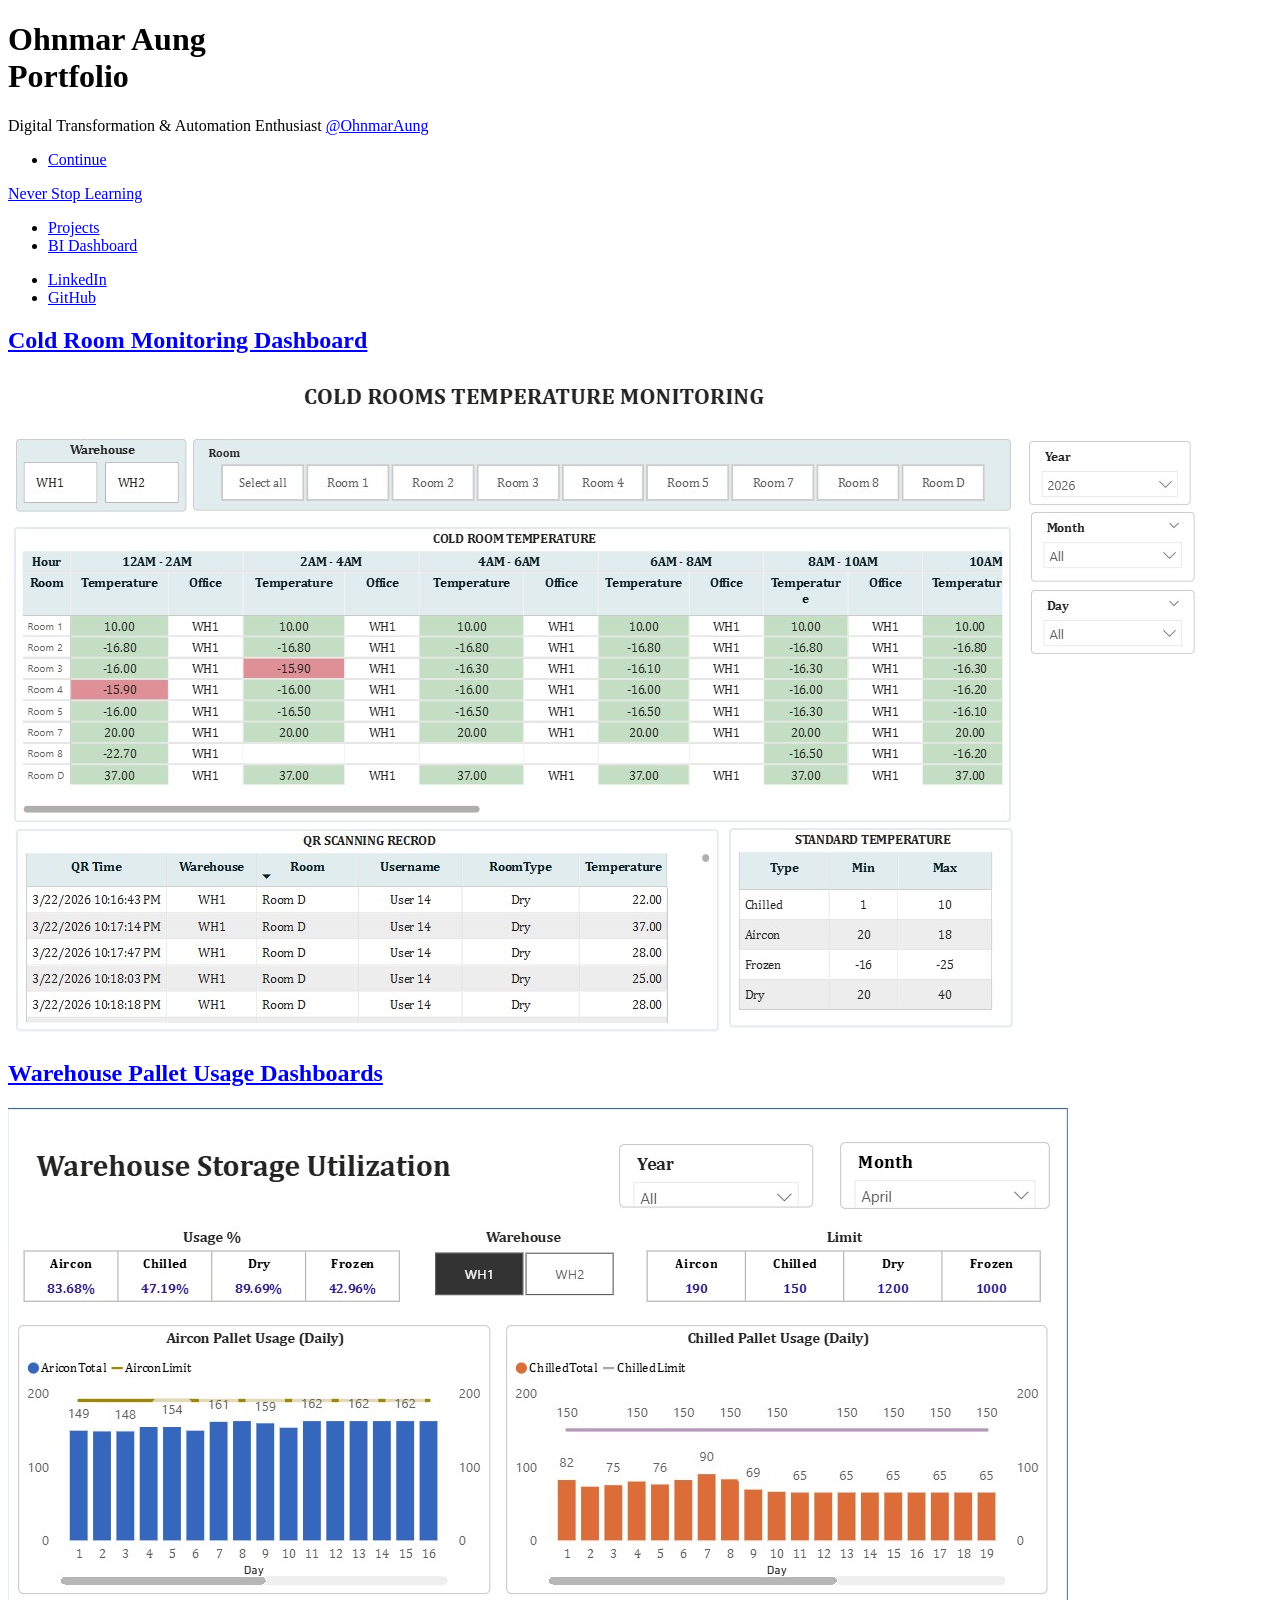
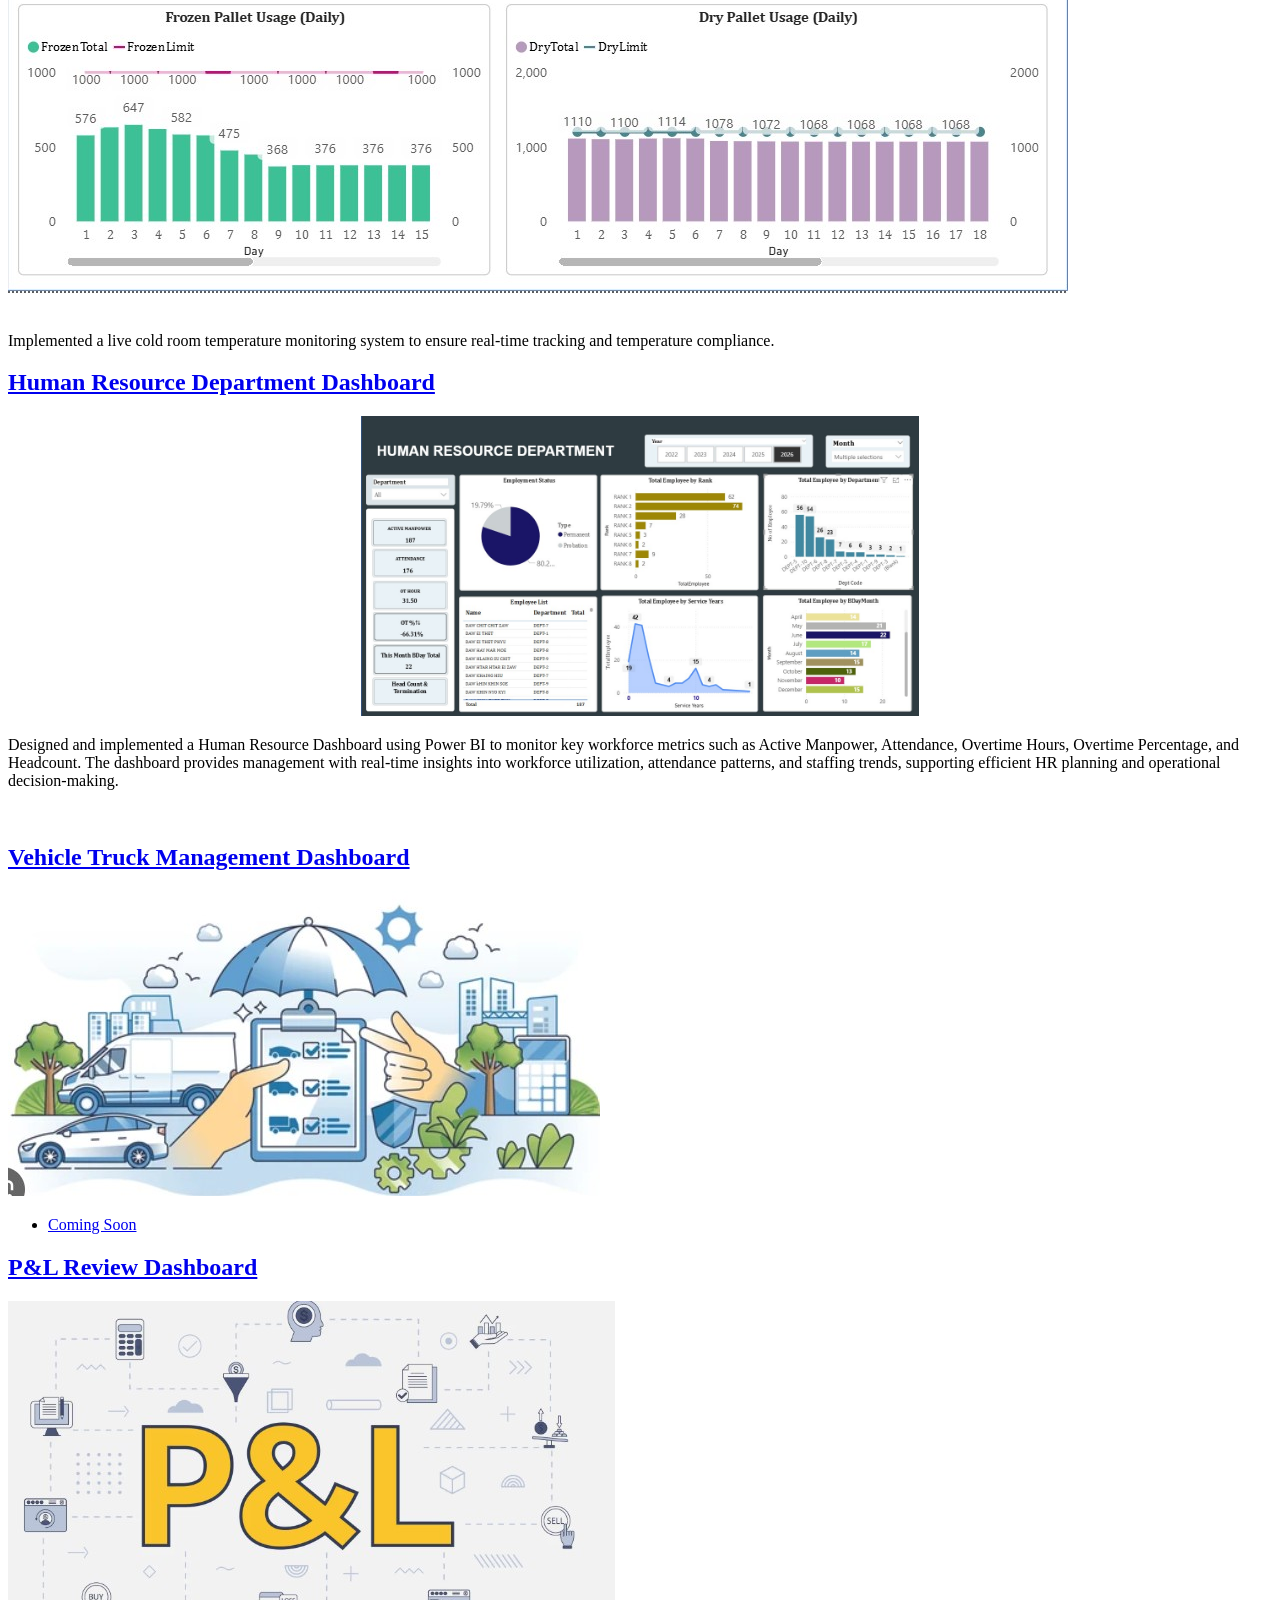
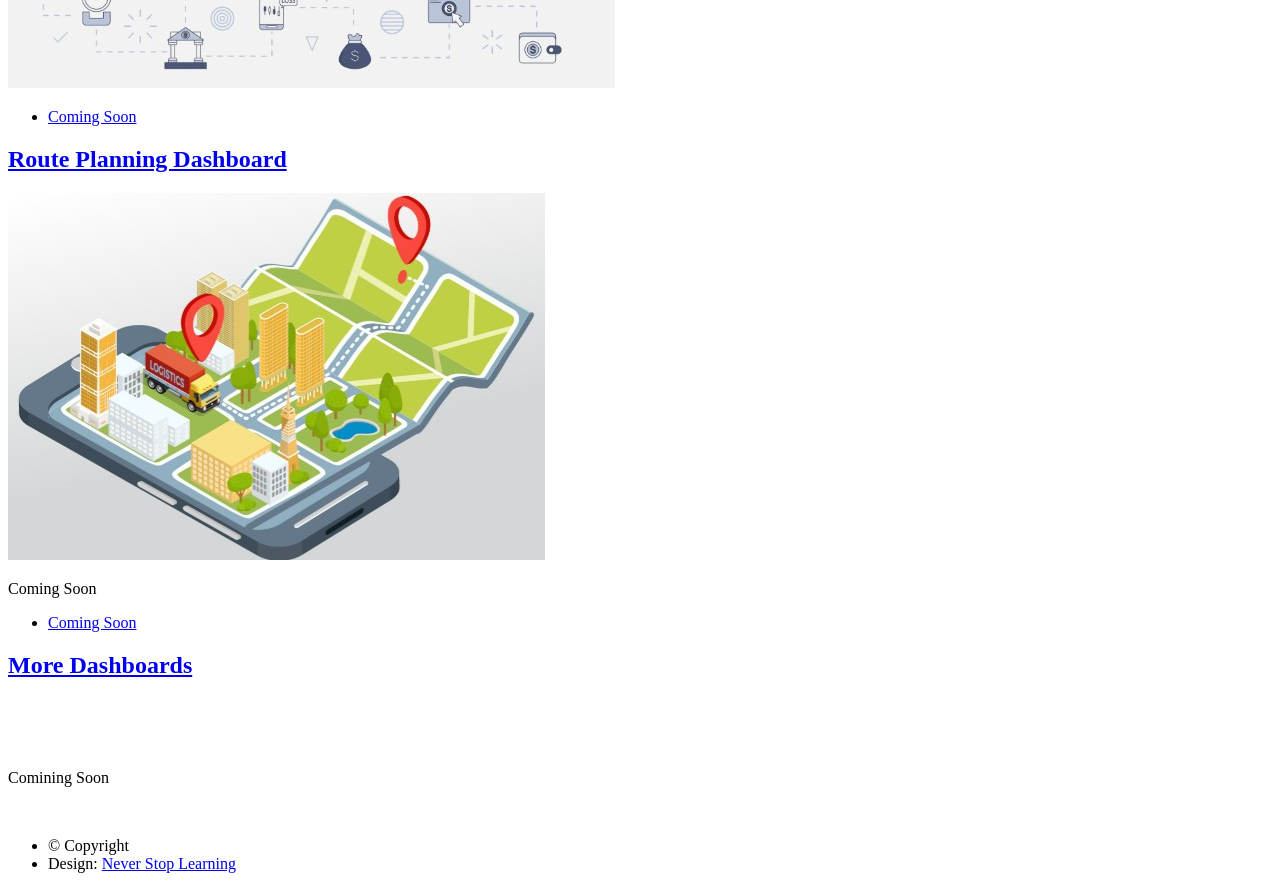
==== bi.html @ 4d3cb817 "Add files via upload Initial Commit" ====
<!DOCTYPE HTML>
<!--
	Massively by HTML5 UP
	html5up.net | @ajlkn
	Free for personal and commercial use under the CCA 3.0 license (html5up.net/license)
-->
<html>
	<head>
		<title>Ohnmar Aung</title>
		<meta charset="utf-8" />
		<meta name="viewport" content="width=device-width, initial-scale=1, user-scalable=no" />
		<link rel="stylesheet" href="assets/css/main.css" />
		<noscript><link rel="stylesheet" href="assets/css/noscript.css" /></noscript>
	</head>
	<body class="is-preload">

		<!-- Wrapper -->
			<div id="wrapper" class="fade-in">

				<!-- Intro -->
					<div id="intro">
						<h1>Ohnmar Aung<br/> 
						Portfolio</h1>
						<p>Digital Transformation & Automation Enthusiast <a href="https://twitter.com/ajlkn">@OhnmarAung</a> </p>
						<ul class="actions">
							<li><a href="#header" class="button icon solid solo fa-arrow-down scrolly">Continue</a></li>
						</ul>
					</div>

				<!-- Header -->
					<header id="header">
						<a href="index.html" class="logo">Never Stop Learning</a>
					</header>

				<!-- Nav -->
					<nav id="nav">
						<ul class="links">
							<li><a href="index.html">Projects</a></li>
							<li class="active"><a href="bi.html">BI Dashboard</a></li>
							
						</ul>
						<ul class="icons">
						
							
							<li><a href="#" class="icon brands fa-linkedin"><span class="label">LinkedIn</span></a></li>
							<li><a href="#" class="icon brands fa-github"><span class="label">GitHub</span></a></li>
						</ul>
					</nav>

				<!-- Main -->
					<div id="main">

						<!-- Featured Post -->
							<article class="post featured">
								<header class="major">
									
									<h2><a href="#">Cold Room Monitoring Dashboard</a></h2>
									<p></p>
								</header>
								<a href="#" class="image main"><img src="images/coldroomtemp.jpg" alt="" /></a>
								<ul class="actions special">
									<!--<li><a href="https://github.com/paenilay/PortfolioProjects/blob/main/Payment_Automation_DOA_Workflow.md" class="button large">Full Story</a></li>--!>
								</ul>
							</article>

						<!-- Posts -->
							<section class="posts">
								<article>
									<header>
										
										<h2><a href="#">Warehouse Pallet Usage Dashboards</a></h2>
									</header>
									<a href="#" class="image fit"><img src="images/pallet.jpg" alt="" /></a>
									<br><br>
									<p>Implemented a live cold room temperature monitoring system to ensure real-time tracking and temperature compliance.</p>
									
								</article>
								<article>
									<header>
										
										<h2><a href="#">Human Resource Department Dashboard</a></h2>
									</header>
									
    								<a href="#" class="image fit">
    <img id="slider" src="images/ap.jpg" alt="" style="width:100%; height:300px; object-fit:contain;">
</a>

<script>
const images = [
    "images/ap.jpg",
    "images/attendance.jpg",
    "images/ot.jpg",
	"images/otpercent.jpg",
	"images/hc.jpg"
];

let current = 0;

setInterval(() => {
    current = (current + 1) % images.length;
    document.getElementById("slider").src = images[current];
}, 2000); // Change every 2 seconds
</script>
									<p>Designed and implemented a Human Resource Dashboard using Power BI to monitor key workforce metrics such as Active Manpower, Attendance, Overtime Hours, Overtime Percentage, and Headcount. The dashboard provides management with real-time insights into workforce utilization, attendance patterns, and staffing trends, supporting efficient HR planning and operational decision-making.
</p>
									<br>
									
								</article>
								<article>
									<header>
										
										<h2><a href="#">Vehicle Truck Management Dashboard</a></h2>
									</header>
									<a href="#" class="image fit"><img src="images/truck4.jpg" alt="" /></a>
								
									<ul class="actions special">
										<li><a href="#" class="button">Coming Soon</a></li>
									</ul>
								</article>
								<article>
									<header>
										
										<h2><a href="#">P&L Review Dashboard</a></h2>
									</header>
									<a href="#" class="image fit"><img src="images/pl.jpg" alt="" /></a>
									
									
									<ul class="actions special">
										<li><a href="#" class="button">Coming Soon</a></li>
									</ul>
								</article>
								<article>
									<header>
									
										<h2><a href="#">Route Planning Dashboard</a></h2>
									</header>
									<a href="#" class="image fit"><img src="images/route.jpg" alt="" /></a>
									<p>Coming Soon</p>
									<ul class="actions special">
										<li><a href="#" class="button">Coming Soon</a></li>
									</ul>
								</article>
								<article>
									<header>
										
										<h2><a href="#">More Dashboards</a></h2>
									</header>
									
									<br><br><br>
									<p>Comining Soon</p>
									<br>
									<!--<ul class="actions special">
										<li><a href="#" class="button">Coming Soon</a></li>
									</ul>-->
								</article>
							</section>

						<!-- Footer -->
							<footer>
							
							</footer>

					</div>

				<!-- Footer 
					<footer id="footer">
						<section>
							<form method="post" action="#">
								<div class="fields">
									<div class="field">
										<label for="name">Name</label>
										<input type="text" name="name" id="name" />
									</div>
									<div class="field">
										<label for="email">Email</label>
										<input type="text" name="email" id="email" />
									</div>
									<div class="field">
										<label for="message">Message</label>
										<textarea name="message" id="message" rows="3"></textarea>
									</div>
								</div>
								<ul class="actions">
									<li><input type="submit" value="Send Message" /></li>
								</ul>
							</form>
						</section>
						<section class="split contact">
							<section class="alt">
								<h3>Address</h3>
								<p>Yangnon, Myanmar</p>
							</section>
							<section>
								<h3>Phone</h3>
								<p><a href="#">(000) 000-0000</a></p>
							</section>
							<section>
								<h3>Email</h3>
								<p><a href="#">info@example.com</a></p>
							</section>
							<section>
								<h3>Social</h3>
								<ul class="icons alt">
									
									<li><a href="#" class="icon brands alt fa-linkedin"><span class="label">LinkedIn</span></a></li>
									<li><a href="#" class="icon brands alt fa-github"><span class="label">GitHub</span></a></li>
								</ul>
							</section>
						</section>
					</footer>
				-->
				<!-- Copyright -->
					<div id="copyright">
						<ul><li>&copy; Copyright</li><li>Design: <a href="https://html5up.net">Never Stop Learning</a></li></ul>
					</div>

			</div>

		<!-- Scripts -->
			<script src="assets/js/jquery.min.js"></script>
			<script src="assets/js/jquery.scrollex.min.js"></script>
			<script src="assets/js/jquery.scrolly.min.js"></script>
			<script src="assets/js/browser.min.js"></script>
			<script src="assets/js/breakpoints.min.js"></script>
			<script src="assets/js/util.js"></script>
			<script src="assets/js/main.js"></script>

	</body>
</html>
---- assets/css/main.css ----
@import url(fontawesome-all.min.css);
@import url("https://fonts.googleapis.com/css?family=Merriweather:300,700,300italic,700italic|Source+Sans+Pro:900");

/*
	Massively by HTML5 UP
	html5up.net | @ajlkn
	Free for personal and commercial use under the CCA 3.0 license (html5up.net/license)
*/

html, body, div, span, applet, object,
iframe, h1, h2, h3, h4, h5, h6, p, blockquote,
pre, a, abbr, acronym, address, big, cite,
code, del, dfn, em, img, ins, kbd, q, s, samp,
small, strike, strong, sub, sup, tt, var, b,
u, i, center, dl, dt, dd, ol, ul, li, fieldset,
form, label, legend, table, caption, tbody,
tfoot, thead, tr, th, td, article, aside,
canvas, details, embed, figure, figcaption,
footer, header, hgroup, menu, nav, output, ruby,
section, summary, time, mark, audio, video {
	margin: 0;
	padding: 0;
	border: 0;
	font-size: 100%;
	font: inherit;
	vertical-align: baseline;}

article, aside, details, figcaption, figure,
footer, header, hgroup, menu, nav, section {
	display: block;}

body {
	line-height: 1;
}

ol, ul {
	list-style: none;
}

blockquote, q {
	quotes: none;
}

	blockquote:before, blockquote:after, q:before, q:after {
		content: '';
		content: none;
	}

table {
	border-collapse: collapse;
	border-spacing: 0;
}

body {
	-webkit-text-size-adjust: none;
}

mark {
	background-color: transparent;
	color: inherit;
}

input::-moz-focus-inner {
	border: 0;
	padding: 0;
}

input, select, textarea {
	-moz-appearance: none;
	-webkit-appearance: none;
	-ms-appearance: none;
	appearance: none;
}

/* Basic */

	@-ms-viewport {
		width: device-width;
	}

	body {
		-ms-overflow-style: scrollbar;
	}

	@media screen and (max-width: 480px) {

		html, body {
			min-width: 320px;
		}

	}

	html {
		box-sizing: border-box;
	}

	*, *:before, *:after {
		box-sizing: inherit;
	}

	body {
		background-color: #1e252d;
	}

		body.is-preload *, body.is-preload *:before, body.is-preload *:after {
			-moz-animation: none !important;
			-webkit-animation: none !important;
			-ms-animation: none !important;
			animation: none !important;
			-moz-transition: none !important;
			-webkit-transition: none !important;
			-ms-transition: none !important;
			transition: none !important;
		}

/* Type */

	html {
		font-size: 16pt;
	}

		@media screen and (max-width: 1680px) {

			html {
				font-size: 12pt;
			}

		}

		@media screen and (max-width: 1280px) {

			html {
				font-size: 11pt;
			}

		}

		@media screen and (max-width: 360px) {

			html {
				font-size: 10pt;
			}

		}

	body {
		color: #212931;
	}

	body, input, select, textarea {
		font-family: "Merriweather", Georgia, serif;
		font-weight: 300;
		font-size: 1rem;
		line-height: 2.375;
	}

	a {
		-moz-transition: color 0.2s ease-in-out, background-color 0.2s ease-in-out, border-color 0.2s ease-in-out, box-shadow 0.2s ease-in-out;
		-webkit-transition: color 0.2s ease-in-out, background-color 0.2s ease-in-out, border-color 0.2s ease-in-out, box-shadow 0.2s ease-in-out;
		-ms-transition: color 0.2s ease-in-out, background-color 0.2s ease-in-out, border-color 0.2s ease-in-out, box-shadow 0.2s ease-in-out;
		transition: color 0.2s ease-in-out, background-color 0.2s ease-in-out, border-color 0.2s ease-in-out, box-shadow 0.2s ease-in-out;
		border-bottom: dotted 1px;
		text-decoration: none;
	}

		a:hover {
			border-bottom-color: transparent;
		}

	strong, b {
		font-weight: 600;
	}

	em, i {
		font-style: italic;
	}

	p {
		text-align: justify;
		margin: 0 0 2rem 0;
	}

	h1, h2, h3, h4, h5, h6 {
		font-family: "Source Sans Pro", Helvetica, sans-serif;
		font-weight: 900;
		line-height: 1.5;
		letter-spacing: 0.075em;
		text-transform: uppercase;
		margin: 0 0 1rem 0;
	}

		h1 a, h2 a, h3 a, h4 a, h5 a, h6 a {
			border-bottom: 0;
			color: inherit;
			text-decoration: none;
		}

	h1 {
		font-size: 4rem;
		line-height: 1.1;
		margin: 0 0 2rem 0;
	}

	h2 {
		font-size: 1.75rem;
		line-height: 1.3;
		margin: 0 0 1.5rem 0;
	}

	h3 {
		font-size: 1.25rem;
		margin: 0 0 1.5rem 0;
	}

	h4 {
		font-size: 1rem;
	}

	h5 {
		font-size: 0.9rem;
	}

	h6 {
		font-size: 0.8rem;
	}

	sub {
		font-size: 0.8rem;
		position: relative;
		top: 0.5rem;
	}

	sup {
		font-size: 0.8rem;
		position: relative;
		top: -0.5rem;
	}

	blockquote {
		border-left: solid 4px;
		font-style: italic;
		margin: 0 0 2rem 0;
		padding: 0.5rem 0 0.5rem 2rem;
	}

	code {
		border: solid 2px;
		font-family: "Courier New", monospace;
		font-size: 0.9rem;
		margin: 0 0.25rem;
		padding: 0.25rem 0.65rem;
	}

	pre {
		-webkit-overflow-scrolling: touch;
		font-family: "Courier New", monospace;
		font-size: 0.9rem;
		margin: 0 0 2rem 0;
	}

		pre code {
			display: block;
			line-height: 1.75;
			padding: 1rem 1.5rem;
			overflow-x: auto;
		}

	hr {
		border: 0;
		border-bottom: solid 2px;
		margin: 3rem 0;
	}

		hr.major {
			margin: 5rem 0;
		}

	.align-left {
		text-align: left;
	}

	.align-center {
		text-align: center;
	}

	.align-right {
		text-align: right;
	}

	input, select, textarea {
		color: #212931;
	}

	a {
		color: #212931;
		border-bottom-color: rgba(33, 41, 49, 0.5);
	}

		a:hover {
			border-bottom-color: transparent;
			color: #18bfef !important;
		}

	strong, b {
		color: #212931;
	}

	h1, h2, h3, h4, h5, h6 {
		color: #212931;
	}

	blockquote {
		border-left-color: #eeeeee;
	}

	code {
		background: rgba(220, 220, 220, 0.25);
		border-color: #eeeeee;
	}

	hr {
		border-bottom-color: #eeeeee;
	}

/* Row */

	.row {
		display: flex;
		flex-wrap: wrap;
		box-sizing: border-box;
		align-items: stretch;
	}

		.row > * {
			box-sizing: border-box;
		}

		.row.gtr-uniform > * > :last-child {
			margin-bottom: 0;
		}

		.row.aln-left {
			justify-content: flex-start;
		}

		.row.aln-center {
			justify-content: center;
		}

		.row.aln-right {
			justify-content: flex-end;
		}

		.row.aln-top {
			align-items: flex-start;
		}

		.row.aln-middle {
			align-items: center;
		}

		.row.aln-bottom {
			align-items: flex-end;
		}

		.row > .imp {
			order: -1;
		}

		.row > .col-1 {
			width: 8.33333%;
		}

		.row > .off-1 {
			margin-left: 8.33333%;
		}

		.row > .col-2 {
			width: 16.66667%;
		}

		.row > .off-2 {
			margin-left: 16.66667%;
		}

		.row > .col-3 {
			width: 25%;
		}

		.row > .off-3 {
			margin-left: 25%;
		}

		.row > .col-4 {
			width: 33.33333%;
		}

		.row > .off-4 {
			margin-left: 33.33333%;
		}

		.row > .col-5 {
			width: 41.66667%;
		}

		.row > .off-5 {
			margin-left: 41.66667%;
		}

		.row > .col-6 {
			width: 50%;
		}

		.row > .off-6 {
			margin-left: 50%;
		}

		.row > .col-7 {
			width: 58.33333%;
		}

		.row > .off-7 {
			margin-left: 58.33333%;
		}

		.row > .col-8 {
			width: 66.66667%;
		}

		.row > .off-8 {
			margin-left: 66.66667%;
		}

		.row > .col-9 {
			width: 75%;
		}

		.row > .off-9 {
			margin-left: 75%;
		}

		.row > .col-10 {
			width: 83.33333%;
		}

		.row > .off-10 {
			margin-left: 83.33333%;
		}

		.row > .col-11 {
			width: 91.66667%;
		}

		.row > .off-11 {
			margin-left: 91.66667%;
		}

		.row > .col-12 {
			width: 100%;
		}

		.row > .off-12 {
			margin-left: 100%;
		}

		.row.gtr-0 {
			margin-top: 0;
			margin-left: 0rem;
		}

			.row.gtr-0 > * {
				padding: 0 0 0 0rem;
			}

			.row.gtr-0.gtr-uniform {
				margin-top: 0rem;
			}

				.row.gtr-0.gtr-uniform > * {
					padding-top: 0rem;
				}

		.row.gtr-25 {
			margin-top: 0;
			margin-left: -0.375rem;
		}

			.row.gtr-25 > * {
				padding: 0 0 0 0.375rem;
			}

			.row.gtr-25.gtr-uniform {
				margin-top: -0.375rem;
			}

				.row.gtr-25.gtr-uniform > * {
					padding-top: 0.375rem;
				}

		.row.gtr-50 {
			margin-top: 0;
			margin-left: -0.75rem;
		}

			.row.gtr-50 > * {
				padding: 0 0 0 0.75rem;
			}

			.row.gtr-50.gtr-uniform {
				margin-top: -0.75rem;
			}

				.row.gtr-50.gtr-uniform > * {
					padding-top: 0.75rem;
				}

		.row {
			margin-top: 0;
			margin-left: -1.5rem;
		}

			.row > * {
				padding: 0 0 0 1.5rem;
			}

			.row.gtr-uniform {
				margin-top: -1.5rem;
			}

				.row.gtr-uniform > * {
					padding-top: 1.5rem;
				}

		.row.gtr-150 {
			margin-top: 0;
			margin-left: -2.25rem;
		}

			.row.gtr-150 > * {
				padding: 0 0 0 2.25rem;
			}

			.row.gtr-150.gtr-uniform {
				margin-top: -2.25rem;
			}

				.row.gtr-150.gtr-uniform > * {
					padding-top: 2.25rem;
				}

		.row.gtr-200 {
			margin-top: 0;
			margin-left: -3rem;
		}

			.row.gtr-200 > * {
				padding: 0 0 0 3rem;
			}

			.row.gtr-200.gtr-uniform {
				margin-top: -3rem;
			}

				.row.gtr-200.gtr-uniform > * {
					padding-top: 3rem;
				}

		@media screen and (max-width: 1680px) {

			.row {
				display: flex;
				flex-wrap: wrap;
				box-sizing: border-box;
				align-items: stretch;
			}

				.row > * {
					box-sizing: border-box;
				}

				.row.gtr-uniform > * > :last-child {
					margin-bottom: 0;
				}

				.row.aln-left {
					justify-content: flex-start;
				}

				.row.aln-center {
					justify-content: center;
				}

				.row.aln-right {
					justify-content: flex-end;
				}

				.row.aln-top {
					align-items: flex-start;
				}

				.row.aln-middle {
					align-items: center;
				}

				.row.aln-bottom {
					align-items: flex-end;
				}

				.row > .imp-xlarge {
					order: -1;
				}

				.row > .col-1-xlarge {
					width: 8.33333%;
				}

				.row > .off-1-xlarge {
					margin-left: 8.33333%;
				}

				.row > .col-2-xlarge {
					width: 16.66667%;
				}

				.row > .off-2-xlarge {
					margin-left: 16.66667%;
				}

				.row > .col-3-xlarge {
					width: 25%;
				}

				.row > .off-3-xlarge {
					margin-left: 25%;
				}

				.row > .col-4-xlarge {
					width: 33.33333%;
				}

				.row > .off-4-xlarge {
					margin-left: 33.33333%;
				}

				.row > .col-5-xlarge {
					width: 41.66667%;
				}

				.row > .off-5-xlarge {
					margin-left: 41.66667%;
				}

				.row > .col-6-xlarge {
					width: 50%;
				}

				.row > .off-6-xlarge {
					margin-left: 50%;
				}

				.row > .col-7-xlarge {
					width: 58.33333%;
				}

				.row > .off-7-xlarge {
					margin-left: 58.33333%;
				}

				.row > .col-8-xlarge {
					width: 66.66667%;
				}

				.row > .off-8-xlarge {
					margin-left: 66.66667%;
				}

				.row > .col-9-xlarge {
					width: 75%;
				}

				.row > .off-9-xlarge {
					margin-left: 75%;
				}

				.row > .col-10-xlarge {
					width: 83.33333%;
				}

				.row > .off-10-xlarge {
					margin-left: 83.33333%;
				}

				.row > .col-11-xlarge {
					width: 91.66667%;
				}

				.row > .off-11-xlarge {
					margin-left: 91.66667%;
				}

				.row > .col-12-xlarge {
					width: 100%;
				}

				.row > .off-12-xlarge {
					margin-left: 100%;
				}

				.row.gtr-0 {
					margin-top: 0;
					margin-left: 0rem;
				}

					.row.gtr-0 > * {
						padding: 0 0 0 0rem;
					}

					.row.gtr-0.gtr-uniform {
						margin-top: 0rem;
					}

						.row.gtr-0.gtr-uniform > * {
							padding-top: 0rem;
						}

				.row.gtr-25 {
					margin-top: 0;
					margin-left: -0.375rem;
				}

					.row.gtr-25 > * {
						padding: 0 0 0 0.375rem;
					}

					.row.gtr-25.gtr-uniform {
						margin-top: -0.375rem;
					}

						.row.gtr-25.gtr-uniform > * {
							padding-top: 0.375rem;
						}

				.row.gtr-50 {
					margin-top: 0;
					margin-left: -0.75rem;
				}

					.row.gtr-50 > * {
						padding: 0 0 0 0.75rem;
					}

					.row.gtr-50.gtr-uniform {
						margin-top: -0.75rem;
					}

						.row.gtr-50.gtr-uniform > * {
							padding-top: 0.75rem;
						}

				.row {
					margin-top: 0;
					margin-left: -1.5rem;
				}

					.row > * {
						padding: 0 0 0 1.5rem;
					}

					.row.gtr-uniform {
						margin-top: -1.5rem;
					}

						.row.gtr-uniform > * {
							padding-top: 1.5rem;
						}

				.row.gtr-150 {
					margin-top: 0;
					margin-left: -2.25rem;
				}

					.row.gtr-150 > * {
						padding: 0 0 0 2.25rem;
					}

					.row.gtr-150.gtr-uniform {
						margin-top: -2.25rem;
					}

						.row.gtr-150.gtr-uniform > * {
							padding-top: 2.25rem;
						}

				.row.gtr-200 {
					margin-top: 0;
					margin-left: -3rem;
				}

					.row.gtr-200 > * {
						padding: 0 0 0 3rem;
					}

					.row.gtr-200.gtr-uniform {
						margin-top: -3rem;
					}

						.row.gtr-200.gtr-uniform > * {
							padding-top: 3rem;
						}

		}

		@media screen and (max-width: 1280px) {

			.row {
				display: flex;
				flex-wrap: wrap;
				box-sizing: border-box;
				align-items: stretch;
			}

				.row > * {
					box-sizing: border-box;
				}

				.row.gtr-uniform > * > :last-child {
					margin-bottom: 0;
				}

				.row.aln-left {
					justify-content: flex-start;
				}

				.row.aln-center {
					justify-content: center;
				}

				.row.aln-right {
					justify-content: flex-end;
				}

				.row.aln-top {
					align-items: flex-start;
				}

				.row.aln-middle {
					align-items: center;
				}

				.row.aln-bottom {
					align-items: flex-end;
				}

				.row > .imp-large {
					order: -1;
				}

				.row > .col-1-large {
					width: 8.33333%;
				}

				.row > .off-1-large {
					margin-left: 8.33333%;
				}

				.row > .col-2-large {
					width: 16.66667%;
				}

				.row > .off-2-large {
					margin-left: 16.66667%;
				}

				.row > .col-3-large {
					width: 25%;
				}

				.row > .off-3-large {
					margin-left: 25%;
				}

				.row > .col-4-large {
					width: 33.33333%;
				}

				.row > .off-4-large {
					margin-left: 33.33333%;
				}

				.row > .col-5-large {
					width: 41.66667%;
				}

				.row > .off-5-large {
					margin-left: 41.66667%;
				}

				.row > .col-6-large {
					width: 50%;
				}

				.row > .off-6-large {
					margin-left: 50%;
				}

				.row > .col-7-large {
					width: 58.33333%;
				}

				.row > .off-7-large {
					margin-left: 58.33333%;
				}

				.row > .col-8-large {
					width: 66.66667%;
				}

				.row > .off-8-large {
					margin-left: 66.66667%;
				}

				.row > .col-9-large {
					width: 75%;
				}

				.row > .off-9-large {
					margin-left: 75%;
				}

				.row > .col-10-large {
					width: 83.33333%;
				}

				.row > .off-10-large {
					margin-left: 83.33333%;
				}

				.row > .col-11-large {
					width: 91.66667%;
				}

				.row > .off-11-large {
					margin-left: 91.66667%;
				}

				.row > .col-12-large {
					width: 100%;
				}

				.row > .off-12-large {
					margin-left: 100%;
				}

				.row.gtr-0 {
					margin-top: 0;
					margin-left: 0rem;
				}

					.row.gtr-0 > * {
						padding: 0 0 0 0rem;
					}

					.row.gtr-0.gtr-uniform {
						margin-top: 0rem;
					}

						.row.gtr-0.gtr-uniform > * {
							padding-top: 0rem;
						}

				.row.gtr-25 {
					margin-top: 0;
					margin-left: -0.375rem;
				}

					.row.gtr-25 > * {
						padding: 0 0 0 0.375rem;
					}

					.row.gtr-25.gtr-uniform {
						margin-top: -0.375rem;
					}

						.row.gtr-25.gtr-uniform > * {
							padding-top: 0.375rem;
						}

				.row.gtr-50 {
					margin-top: 0;
					margin-left: -0.75rem;
				}

					.row.gtr-50 > * {
						padding: 0 0 0 0.75rem;
					}

					.row.gtr-50.gtr-uniform {
						margin-top: -0.75rem;
					}

						.row.gtr-50.gtr-uniform > * {
							padding-top: 0.75rem;
						}

				.row {
					margin-top: 0;
					margin-left: -1.5rem;
				}

					.row > * {
						padding: 0 0 0 1.5rem;
					}

					.row.gtr-uniform {
						margin-top: -1.5rem;
					}

						.row.gtr-uniform > * {
							padding-top: 1.5rem;
						}

				.row.gtr-150 {
					margin-top: 0;
					margin-left: -2.25rem;
				}

					.row.gtr-150 > * {
						padding: 0 0 0 2.25rem;
					}

					.row.gtr-150.gtr-uniform {
						margin-top: -2.25rem;
					}

						.row.gtr-150.gtr-uniform > * {
							padding-top: 2.25rem;
						}

				.row.gtr-200 {
					margin-top: 0;
					margin-left: -3rem;
				}

					.row.gtr-200 > * {
						padding: 0 0 0 3rem;
					}

					.row.gtr-200.gtr-uniform {
						margin-top: -3rem;
					}

						.row.gtr-200.gtr-uniform > * {
							padding-top: 3rem;
						}

		}

		@media screen and (max-width: 980px) {

			.row {
				display: flex;
				flex-wrap: wrap;
				box-sizing: border-box;
				align-items: stretch;
			}

				.row > * {
					box-sizing: border-box;
				}

				.row.gtr-uniform > * > :last-child {
					margin-bottom: 0;
				}

				.row.aln-left {
					justify-content: flex-start;
				}

				.row.aln-center {
					justify-content: center;
				}

				.row.aln-right {
					justify-content: flex-end;
				}

				.row.aln-top {
					align-items: flex-start;
				}

				.row.aln-middle {
					align-items: center;
				}

				.row.aln-bottom {
					align-items: flex-end;
				}

				.row > .imp-medium {
					order: -1;
				}

				.row > .col-1-medium {
					width: 8.33333%;
				}

				.row > .off-1-medium {
					margin-left: 8.33333%;
				}

				.row > .col-2-medium {
					width: 16.66667%;
				}

				.row > .off-2-medium {
					margin-left: 16.66667%;
				}

				.row > .col-3-medium {
					width: 25%;
				}

				.row > .off-3-medium {
					margin-left: 25%;
				}

				.row > .col-4-medium {
					width: 33.33333%;
				}

				.row > .off-4-medium {
					margin-left: 33.33333%;
				}

				.row > .col-5-medium {
					width: 41.66667%;
				}

				.row > .off-5-medium {
					margin-left: 41.66667%;
				}

				.row > .col-6-medium {
					width: 50%;
				}

				.row > .off-6-medium {
					margin-left: 50%;
				}

				.row > .col-7-medium {
					width: 58.33333%;
				}

				.row > .off-7-medium {
					margin-left: 58.33333%;
				}

				.row > .col-8-medium {
					width: 66.66667%;
				}

				.row > .off-8-medium {
					margin-left: 66.66667%;
				}

				.row > .col-9-medium {
					width: 75%;
				}

				.row > .off-9-medium {
					margin-left: 75%;
				}

				.row > .col-10-medium {
					width: 83.33333%;
				}

				.row > .off-10-medium {
					margin-left: 83.33333%;
				}

				.row > .col-11-medium {
					width: 91.66667%;
				}

				.row > .off-11-medium {
					margin-left: 91.66667%;
				}

				.row > .col-12-medium {
					width: 100%;
				}

				.row > .off-12-medium {
					margin-left: 100%;
				}

				.row.gtr-0 {
					margin-top: 0;
					margin-left: 0rem;
				}

					.row.gtr-0 > * {
						padding: 0 0 0 0rem;
					}

					.row.gtr-0.gtr-uniform {
						margin-top: 0rem;
					}

						.row.gtr-0.gtr-uniform > * {
							padding-top: 0rem;
						}

				.row.gtr-25 {
					margin-top: 0;
					margin-left: -0.375rem;
				}

					.row.gtr-25 > * {
						padding: 0 0 0 0.375rem;
					}

					.row.gtr-25.gtr-uniform {
						margin-top: -0.375rem;
					}

						.row.gtr-25.gtr-uniform > * {
							padding-top: 0.375rem;
						}

				.row.gtr-50 {
					margin-top: 0;
					margin-left: -0.75rem;
				}

					.row.gtr-50 > * {
						padding: 0 0 0 0.75rem;
					}

					.row.gtr-50.gtr-uniform {
						margin-top: -0.75rem;
					}

						.row.gtr-50.gtr-uniform > * {
							padding-top: 0.75rem;
						}

				.row {
					margin-top: 0;
					margin-left: -1.5rem;
				}

					.row > * {
						padding: 0 0 0 1.5rem;
					}

					.row.gtr-uniform {
						margin-top: -1.5rem;
					}

						.row.gtr-uniform > * {
							padding-top: 1.5rem;
						}

				.row.gtr-150 {
					margin-top: 0;
					margin-left: -2.25rem;
				}

					.row.gtr-150 > * {
						padding: 0 0 0 2.25rem;
					}

					.row.gtr-150.gtr-uniform {
						margin-top: -2.25rem;
					}

						.row.gtr-150.gtr-uniform > * {
							padding-top: 2.25rem;
						}

				.row.gtr-200 {
					margin-top: 0;
					margin-left: -3rem;
				}

					.row.gtr-200 > * {
						padding: 0 0 0 3rem;
					}

					.row.gtr-200.gtr-uniform {
						margin-top: -3rem;
					}

						.row.gtr-200.gtr-uniform > * {
							padding-top: 3rem;
						}

		}

		@media screen and (max-width: 736px) {

			.row {
				display: flex;
				flex-wrap: wrap;
				box-sizing: border-box;
				align-items: stretch;
			}

				.row > * {
					box-sizing: border-box;
				}

				.row.gtr-uniform > * > :last-child {
					margin-bottom: 0;
				}

				.row.aln-left {
					justify-content: flex-start;
				}

				.row.aln-center {
					justify-content: center;
				}

				.row.aln-right {
					justify-content: flex-end;
				}

				.row.aln-top {
					align-items: flex-start;
				}

				.row.aln-middle {
					align-items: center;
				}

				.row.aln-bottom {
					align-items: flex-end;
				}

				.row > .imp-small {
					order: -1;
				}

				.row > .col-1-small {
					width: 8.33333%;
				}

				.row > .off-1-small {
					margin-left: 8.33333%;
				}

				.row > .col-2-small {
					width: 16.66667%;
				}

				.row > .off-2-small {
					margin-left: 16.66667%;
				}

				.row > .col-3-small {
					width: 25%;
				}

				.row > .off-3-small {
					margin-left: 25%;
				}

				.row > .col-4-small {
					width: 33.33333%;
				}

				.row > .off-4-small {
					margin-left: 33.33333%;
				}

				.row > .col-5-small {
					width: 41.66667%;
				}

				.row > .off-5-small {
					margin-left: 41.66667%;
				}

				.row > .col-6-small {
					width: 50%;
				}

				.row > .off-6-small {
					margin-left: 50%;
				}

				.row > .col-7-small {
					width: 58.33333%;
				}

				.row > .off-7-small {
					margin-left: 58.33333%;
				}

				.row > .col-8-small {
					width: 66.66667%;
				}

				.row > .off-8-small {
					margin-left: 66.66667%;
				}

				.row > .col-9-small {
					width: 75%;
				}

				.row > .off-9-small {
					margin-left: 75%;
				}

				.row > .col-10-small {
					width: 83.33333%;
				}

				.row > .off-10-small {
					margin-left: 83.33333%;
				}

				.row > .col-11-small {
					width: 91.66667%;
				}

				.row > .off-11-small {
					margin-left: 91.66667%;
				}

				.row > .col-12-small {
					width: 100%;
				}

				.row > .off-12-small {
					margin-left: 100%;
				}

				.row.gtr-0 {
					margin-top: 0;
					margin-left: 0rem;
				}

					.row.gtr-0 > * {
						padding: 0 0 0 0rem;
					}

					.row.gtr-0.gtr-uniform {
						margin-top: 0rem;
					}

						.row.gtr-0.gtr-uniform > * {
							padding-top: 0rem;
						}

				.row.gtr-25 {
					margin-top: 0;
					margin-left: -0.375rem;
				}

					.row.gtr-25 > * {
						padding: 0 0 0 0.375rem;
					}

					.row.gtr-25.gtr-uniform {
						margin-top: -0.375rem;
					}

						.row.gtr-25.gtr-uniform > * {
							padding-top: 0.375rem;
						}

				.row.gtr-50 {
					margin-top: 0;
					margin-left: -0.75rem;
				}

					.row.gtr-50 > * {
						padding: 0 0 0 0.75rem;
					}

					.row.gtr-50.gtr-uniform {
						margin-top: -0.75rem;
					}

						.row.gtr-50.gtr-uniform > * {
							padding-top: 0.75rem;
						}

				.row {
					margin-top: 0;
					margin-left: -1.5rem;
				}

					.row > * {
						padding: 0 0 0 1.5rem;
					}

					.row.gtr-uniform {
						margin-top: -1.5rem;
					}

						.row.gtr-uniform > * {
							padding-top: 1.5rem;
						}

				.row.gtr-150 {
					margin-top: 0;
					margin-left: -2.25rem;
				}

					.row.gtr-150 > * {
						padding: 0 0 0 2.25rem;
					}

					.row.gtr-150.gtr-uniform {
						margin-top: -2.25rem;
					}

						.row.gtr-150.gtr-uniform > * {
							padding-top: 2.25rem;
						}

				.row.gtr-200 {
					margin-top: 0;
					margin-left: -3rem;
				}

					.row.gtr-200 > * {
						padding: 0 0 0 3rem;
					}

					.row.gtr-200.gtr-uniform {
						margin-top: -3rem;
					}

						.row.gtr-200.gtr-uniform > * {
							padding-top: 3rem;
						}

		}

		@media screen and (max-width: 480px) {

			.row {
				display: flex;
				flex-wrap: wrap;
				box-sizing: border-box;
				align-items: stretch;
			}

				.row > * {
					box-sizing: border-box;
				}

				.row.gtr-uniform > * > :last-child {
					margin-bottom: 0;
				}

				.row.aln-left {
					justify-content: flex-start;
				}

				.row.aln-center {
					justify-content: center;
				}

				.row.aln-right {
					justify-content: flex-end;
				}

				.row.aln-top {
					align-items: flex-start;
				}

				.row.aln-middle {
					align-items: center;
				}

				.row.aln-bottom {
					align-items: flex-end;
				}

				.row > .imp-xsmall {
					order: -1;
				}

				.row > .col-1-xsmall {
					width: 8.33333%;
				}

				.row > .off-1-xsmall {
					margin-left: 8.33333%;
				}

				.row > .col-2-xsmall {
					width: 16.66667%;
				}

				.row > .off-2-xsmall {
					margin-left: 16.66667%;
				}

				.row > .col-3-xsmall {
					width: 25%;
				}

				.row > .off-3-xsmall {
					margin-left: 25%;
				}

				.row > .col-4-xsmall {
					width: 33.33333%;
				}

				.row > .off-4-xsmall {
					margin-left: 33.33333%;
				}

				.row > .col-5-xsmall {
					width: 41.66667%;
				}

				.row > .off-5-xsmall {
					margin-left: 41.66667%;
				}

				.row > .col-6-xsmall {
					width: 50%;
				}

				.row > .off-6-xsmall {
					margin-left: 50%;
				}

				.row > .col-7-xsmall {
					width: 58.33333%;
				}

				.row > .off-7-xsmall {
					margin-left: 58.33333%;
				}

				.row > .col-8-xsmall {
					width: 66.66667%;
				}

				.row > .off-8-xsmall {
					margin-left: 66.66667%;
				}

				.row > .col-9-xsmall {
					width: 75%;
				}

				.row > .off-9-xsmall {
					margin-left: 75%;
				}

				.row > .col-10-xsmall {
					width: 83.33333%;
				}

				.row > .off-10-xsmall {
					margin-left: 83.33333%;
				}

				.row > .col-11-xsmall {
					width: 91.66667%;
				}

				.row > .off-11-xsmall {
					margin-left: 91.66667%;
				}

				.row > .col-12-xsmall {
					width: 100%;
				}

				.row > .off-12-xsmall {
					margin-left: 100%;
				}

				.row.gtr-0 {
					margin-top: 0;
					margin-left: 0rem;
				}

					.row.gtr-0 > * {
						padding: 0 0 0 0rem;
					}

					.row.gtr-0.gtr-uniform {
						margin-top: 0rem;
					}

						.row.gtr-0.gtr-uniform > * {
							padding-top: 0rem;
						}

				.row.gtr-25 {
					margin-top: 0;
					margin-left: -0.375rem;
				}

					.row.gtr-25 > * {
						padding: 0 0 0 0.375rem;
					}

					.row.gtr-25.gtr-uniform {
						margin-top: -0.375rem;
					}

						.row.gtr-25.gtr-uniform > * {
							padding-top: 0.375rem;
						}

				.row.gtr-50 {
					margin-top: 0;
					margin-left: -0.75rem;
				}

					.row.gtr-50 > * {
						padding: 0 0 0 0.75rem;
					}

					.row.gtr-50.gtr-uniform {
						margin-top: -0.75rem;
					}

						.row.gtr-50.gtr-uniform > * {
							padding-top: 0.75rem;
						}

				.row {
					margin-top: 0;
					margin-left: -1.5rem;
				}

					.row > * {
						padding: 0 0 0 1.5rem;
					}

					.row.gtr-uniform {
						margin-top: -1.5rem;
					}

						.row.gtr-uniform > * {
							padding-top: 1.5rem;
						}

				.row.gtr-150 {
					margin-top: 0;
					margin-left: -2.25rem;
				}

					.row.gtr-150 > * {
						padding: 0 0 0 2.25rem;
					}

					.row.gtr-150.gtr-uniform {
						margin-top: -2.25rem;
					}

						.row.gtr-150.gtr-uniform > * {
							padding-top: 2.25rem;
						}

				.row.gtr-200 {
					margin-top: 0;
					margin-left: -3rem;
				}

					.row.gtr-200 > * {
						padding: 0 0 0 3rem;
					}

					.row.gtr-200.gtr-uniform {
						margin-top: -3rem;
					}

						.row.gtr-200.gtr-uniform > * {
							padding-top: 3rem;
						}

		}

		@media screen and (max-width: 360px) {

			.row {
				display: flex;
				flex-wrap: wrap;
				box-sizing: border-box;
				align-items: stretch;
			}

				.row > * {
					box-sizing: border-box;
				}

				.row.gtr-uniform > * > :last-child {
					margin-bottom: 0;
				}

				.row.aln-left {
					justify-content: flex-start;
				}

				.row.aln-center {
					justify-content: center;
				}

				.row.aln-right {
					justify-content: flex-end;
				}

				.row.aln-top {
					align-items: flex-start;
				}

				.row.aln-middle {
					align-items: center;
				}

				.row.aln-bottom {
					align-items: flex-end;
				}

				.row > .imp-xxsmall {
					order: -1;
				}

				.row > .col-1-xxsmall {
					width: 8.33333%;
				}

				.row > .off-1-xxsmall {
					margin-left: 8.33333%;
				}

				.row > .col-2-xxsmall {
					width: 16.66667%;
				}

				.row > .off-2-xxsmall {
					margin-left: 16.66667%;
				}

				.row > .col-3-xxsmall {
					width: 25%;
				}

				.row > .off-3-xxsmall {
					margin-left: 25%;
				}

				.row > .col-4-xxsmall {
					width: 33.33333%;
				}

				.row > .off-4-xxsmall {
					margin-left: 33.33333%;
				}

				.row > .col-5-xxsmall {
					width: 41.66667%;
				}

				.row > .off-5-xxsmall {
					margin-left: 41.66667%;
				}

				.row > .col-6-xxsmall {
					width: 50%;
				}

				.row > .off-6-xxsmall {
					margin-left: 50%;
				}

				.row > .col-7-xxsmall {
					width: 58.33333%;
				}

				.row > .off-7-xxsmall {
					margin-left: 58.33333%;
				}

				.row > .col-8-xxsmall {
					width: 66.66667%;
				}

				.row > .off-8-xxsmall {
					margin-left: 66.66667%;
				}

				.row > .col-9-xxsmall {
					width: 75%;
				}

				.row > .off-9-xxsmall {
					margin-left: 75%;
				}

				.row > .col-10-xxsmall {
					width: 83.33333%;
				}

				.row > .off-10-xxsmall {
					margin-left: 83.33333%;
				}

				.row > .col-11-xxsmall {
					width: 91.66667%;
				}

				.row > .off-11-xxsmall {
					margin-left: 91.66667%;
				}

				.row > .col-12-xxsmall {
					width: 100%;
				}

				.row > .off-12-xxsmall {
					margin-left: 100%;
				}

				.row.gtr-0 {
					margin-top: 0;
					margin-left: 0rem;
				}

					.row.gtr-0 > * {
						padding: 0 0 0 0rem;
					}

					.row.gtr-0.gtr-uniform {
						margin-top: 0rem;
					}

						.row.gtr-0.gtr-uniform > * {
							padding-top: 0rem;
						}

				.row.gtr-25 {
					margin-top: 0;
					margin-left: -0.375rem;
				}

					.row.gtr-25 > * {
						padding: 0 0 0 0.375rem;
					}

					.row.gtr-25.gtr-uniform {
						margin-top: -0.375rem;
					}

						.row.gtr-25.gtr-uniform > * {
							padding-top: 0.375rem;
						}

				.row.gtr-50 {
					margin-top: 0;
					margin-left: -0.75rem;
				}

					.row.gtr-50 > * {
						padding: 0 0 0 0.75rem;
					}

					.row.gtr-50.gtr-uniform {
						margin-top: -0.75rem;
					}

						.row.gtr-50.gtr-uniform > * {
							padding-top: 0.75rem;
						}

				.row {
					margin-top: 0;
					margin-left: -1.5rem;
				}

					.row > * {
						padding: 0 0 0 1.5rem;
					}

					.row.gtr-uniform {
						margin-top: -1.5rem;
					}

						.row.gtr-uniform > * {
							padding-top: 1.5rem;
						}

				.row.gtr-150 {
					margin-top: 0;
					margin-left: -2.25rem;
				}

					.row.gtr-150 > * {
						padding: 0 0 0 2.25rem;
					}

					.row.gtr-150.gtr-uniform {
						margin-top: -2.25rem;
					}

						.row.gtr-150.gtr-uniform > * {
							padding-top: 2.25rem;
						}

				.row.gtr-200 {
					margin-top: 0;
					margin-left: -3rem;
				}

					.row.gtr-200 > * {
						padding: 0 0 0 3rem;
					}

					.row.gtr-200.gtr-uniform {
						margin-top: -3rem;
					}

						.row.gtr-200.gtr-uniform > * {
							padding-top: 3rem;
						}

		}

/* Box */

	.box {
		border: solid 2px;
		margin-bottom: 2rem;
		padding: 1.5rem;
	}

		.box > :last-child,
		.box > :last-child > :last-child,
		.box > :last-child > :last-child > :last-child {
			margin-bottom: 0;
		}

		.box.alt {
			border: 0;
			border-radius: 0;
			padding: 0;
		}

	.box {
		border-color: #eeeeee;
	}

/* Button */

	input[type="submit"],
	input[type="reset"],
	input[type="button"],
	button,
	.button {
		-moz-appearance: none;
		-webkit-appearance: none;
		-ms-appearance: none;
		appearance: none;
		-moz-transition: background-color 0.2s ease-in-out, box-shadow 0.2s ease-in-out, color 0.2s ease-in-out;
		-webkit-transition: background-color 0.2s ease-in-out, box-shadow 0.2s ease-in-out, color 0.2s ease-in-out;
		-ms-transition: background-color 0.2s ease-in-out, box-shadow 0.2s ease-in-out, color 0.2s ease-in-out;
		transition: background-color 0.2s ease-in-out, box-shadow 0.2s ease-in-out, color 0.2s ease-in-out;
		border: 0;
		border-radius: 0;
		cursor: pointer;
		display: inline-block;
		font-family: "Source Sans Pro", Helvetica, sans-serif;
		font-size: 0.8rem;
		font-weight: 900;
		letter-spacing: 0.075em;
		height: 3rem;
		line-height: 3rem;
		padding: 0 2rem;
		text-align: center;
		text-decoration: none;
		text-transform: uppercase;
		white-space: nowrap;
	}

		input[type="submit"].icon:before,
		input[type="reset"].icon:before,
		input[type="button"].icon:before,
		button.icon:before,
		.button.icon:before {
			margin-right: 0.5rem;
		}

		input[type="submit"].icon.solo,
		input[type="reset"].icon.solo,
		input[type="button"].icon.solo,
		button.icon.solo,
		.button.icon.solo {
			position: relative;
			width: 4rem;
			height: 4rem;
			line-height: 4rem;
			border-radius: 4rem;
			text-indent: 4rem;
			overflow: hidden;
			padding: 0;
			white-space: nowrap;
		}

			input[type="submit"].icon.solo:before,
			input[type="reset"].icon.solo:before,
			input[type="button"].icon.solo:before,
			button.icon.solo:before,
			.button.icon.solo:before {
				position: absolute;
				display: block;
				top: 0;
				left: 0;
				width: inherit;
				height: inherit;
				line-height: inherit;
				font-size: 1.25rem;
				margin-right: 0;
				text-align: center;
				text-indent: 0;
			}

		input[type="submit"].fit,
		input[type="reset"].fit,
		input[type="button"].fit,
		button.fit,
		.button.fit {
			width: 100%;
		}

		input[type="submit"].small,
		input[type="reset"].small,
		input[type="button"].small,
		button.small,
		.button.small {
			font-size: 0.7rem;
			height: 2.5rem;
			line-height: 2.5rem;
			padding: 0 1.5rem;
		}

		input[type="submit"].large,
		input[type="reset"].large,
		input[type="button"].large,
		button.large,
		.button.large {
			font-size: 0.9rem;
			height: 3.5rem;
			line-height: 3.5rem;
			padding: 0 2.75rem;
		}

		@media screen and (max-width: 980px) {

			input[type="submit"],
			input[type="reset"],
			input[type="button"],
			button,
			.button {
				font-size: 0.9rem;
				height: 3.25rem;
				line-height: 3.25rem;
			}

				input[type="submit"].large,
				input[type="reset"].large,
				input[type="button"].large,
				button.large,
				.button.large {
					font-size: 1rem;
					height: 3.75rem;
					line-height: 3.75rem;
				}

		}

		input[type="submit"].disabled, input[type="submit"]:disabled,
		input[type="reset"].disabled,
		input[type="reset"]:disabled,
		input[type="button"].disabled,
		input[type="button"]:disabled,
		button.disabled,
		button:disabled,
		.button.disabled,
		.button:disabled {
			pointer-events: none;
			opacity: 0.25;
		}

	input[type="submit"],
	input[type="reset"],
	input[type="button"],
	button,
	.button {
		background-color: transparent;
		box-shadow: inset 0 0 0 2px #212931;
		color: #212931 !important;
	}

		input[type="submit"]:hover,
		input[type="reset"]:hover,
		input[type="button"]:hover,
		button:hover,
		.button:hover {
			box-shadow: inset 0 0 0 2px #18bfef;
			color: #18bfef !important;
		}

		input[type="submit"].primary,
		input[type="reset"].primary,
		input[type="button"].primary,
		button.primary,
		.button.primary {
			background-color: #212931;
			box-shadow: none;
			color: #ffffff !important;
		}

			input[type="submit"].primary:hover,
			input[type="reset"].primary:hover,
			input[type="button"].primary:hover,
			button.primary:hover,
			.button.primary:hover {
				background-color: #18bfef;
			}

/* Form */

	form {
		margin: 0 0 2rem 0;
	}

		form > :last-child {
			margin-bottom: 0;
		}

		form > .fields {
			display: -moz-flex;
			display: -webkit-flex;
			display: -ms-flex;
			display: flex;
			-moz-flex-wrap: wrap;
			-webkit-flex-wrap: wrap;
			-ms-flex-wrap: wrap;
			flex-wrap: wrap;
			width: calc(100% + 3rem);
			margin: -1.5rem 0 2rem -1.5rem;
		}

			form > .fields > .field {
				-moz-flex-grow: 0;
				-webkit-flex-grow: 0;
				-ms-flex-grow: 0;
				flex-grow: 0;
				-moz-flex-shrink: 0;
				-webkit-flex-shrink: 0;
				-ms-flex-shrink: 0;
				flex-shrink: 0;
				padding: 1.5rem 0 0 1.5rem;
				width: calc(100% - 1.5rem);
			}

				form > .fields > .field.half {
					width: calc(50% - 0.75rem);
				}

				form > .fields > .field.third {
					width: calc(100%/3 - 0.5rem);
				}

				form > .fields > .field.quarter {
					width: calc(25% - 0.375rem);
				}

		@media screen and (max-width: 480px) {

			form > .fields {
				width: calc(100% + 3rem);
				margin: -1.5rem 0 2rem -1.5rem;
			}

				form > .fields > .field {
					padding: 1.5rem 0 0 1.5rem;
					width: calc(100% - 1.5rem);
				}

					form > .fields > .field.half {
						width: calc(100% - 1.5rem);
					}

					form > .fields > .field.third {
						width: calc(100% - 1.5rem);
					}

					form > .fields > .field.quarter {
						width: calc(100% - 1.5rem);
					}

		}

	label {
		display: block;
		font-family: "Source Sans Pro", Helvetica, sans-serif;
		font-weight: 900;
		line-height: 1.5;
		letter-spacing: 0.075em;
		font-size: 0.8rem;
		text-transform: uppercase;
		margin: 0 0 0.75rem 0;
	}

		@media screen and (max-width: 980px) {

			label {
				font-size: 0.9rem;
			}

		}

	input[type="text"],
	input[type="password"],
	input[type="email"],
	select,
	textarea {
		-moz-appearance: none;
		-webkit-appearance: none;
		-ms-appearance: none;
		appearance: none;
		background: transparent;
		border-radius: 0;
		border: solid 2px;
		color: inherit;
		display: block;
		outline: 0;
		padding: 0 1rem;
		text-decoration: none;
		width: 100%;
	}

		input[type="text"]:invalid,
		input[type="password"]:invalid,
		input[type="email"]:invalid,
		select:invalid,
		textarea:invalid {
			box-shadow: none;
		}

	select {
		background-size: 1.25rem;
		background-repeat: no-repeat;
		background-position: calc(100% - 1rem) center;
		height: 3rem;
		padding-right: 3rem;
		text-overflow: ellipsis;
	}

		select:focus::-ms-value {
			background-color: transparent;
		}

		select::-ms-expand {
			display: none;
		}

	input[type="text"],
	input[type="password"],
	input[type="email"],
	select {
		height: 3rem;
	}

	textarea {
		padding: 0.75rem 1rem;
	}

	input[type="checkbox"],
	input[type="radio"] {
		-moz-appearance: none;
		-webkit-appearance: none;
		-ms-appearance: none;
		appearance: none;
		display: block;
		float: left;
		margin-right: -2rem;
		opacity: 0;
		width: 1rem;
		z-index: -1;
	}

		input[type="checkbox"] + label,
		input[type="radio"] + label {
			text-decoration: none;
			cursor: pointer;
			display: inline-block;
			font-size: 1rem;
			letter-spacing: 0;
			font-family: "Merriweather", Georgia, serif;
			text-transform: none;
			font-weight: 300;
			padding-left: 2.8rem;
			padding-right: 1rem;
			position: relative;
		}

			input[type="checkbox"] + label:before,
			input[type="radio"] + label:before {
				-moz-osx-font-smoothing: grayscale;
				-webkit-font-smoothing: antialiased;
				display: inline-block;
				font-style: normal;
				font-variant: normal;
				text-rendering: auto;
				line-height: 1;
				text-transform: none !important;
				font-family: 'Font Awesome 5 Free';
				font-weight: 900;
			}

			input[type="checkbox"] + label:before,
			input[type="radio"] + label:before {
				border-radius: 0;
				border: solid 2px;
				content: '';
				display: inline-block;
				font-size: 0.8rem;
				height: 1.8rem;
				left: 0;
				line-height: 1.65rem;
				position: absolute;
				text-align: center;
				top: -0.125rem;
				width: 1.8rem;
			}

		input[type="checkbox"]:checked + label:before,
		input[type="radio"]:checked + label:before {
			content: '\f00c';
		}

	input[type="checkbox"] + label:before {
		border-radius: 0;
	}

	input[type="radio"] + label:before {
		border-radius: 100%;
	}

	::-webkit-input-placeholder {
		opacity: 1.0;
	}

	:-moz-placeholder {
		opacity: 1.0;
	}

	::-moz-placeholder {
		opacity: 1.0;
	}

	:-ms-input-placeholder {
		opacity: 1.0;
	}

	label {
		color: #212931;
	}

	input[type="text"],
	input[type="password"],
	input[type="email"],
	select,
	textarea {
		border-color: #eeeeee;
	}

		input[type="text"]:focus,
		input[type="password"]:focus,
		input[type="email"]:focus,
		select:focus,
		textarea:focus {
			border-color: #18bfef;
		}

	select {
		background-image: url("data:image/svg+xml;charset=utf8,%3Csvg xmlns='http://www.w3.org/2000/svg' width='40' height='40' preserveAspectRatio='none' viewBox='0 0 40 40'%3E%3Cpath d='M9.4,12.3l10.4,10.4l10.4-10.4c0.2-0.2,0.5-0.4,0.9-0.4c0.3,0,0.6,0.1,0.9,0.4l3.3,3.3c0.2,0.2,0.4,0.5,0.4,0.9 c0,0.4-0.1,0.6-0.4,0.9L20.7,31.9c-0.2,0.2-0.5,0.4-0.9,0.4c-0.3,0-0.6-0.1-0.9-0.4L4.3,17.3c-0.2-0.2-0.4-0.5-0.4-0.9 c0-0.4,0.1-0.6,0.4-0.9l3.3-3.3c0.2-0.2,0.5-0.4,0.9-0.4S9.1,12.1,9.4,12.3z' fill='%23eeeeee' /%3E%3C/svg%3E");
	}

		select option {
			background-color: #ffffff;
			color: #212931;
		}

	.select-wrapper:before {
		color: #eeeeee;
	}

	input[type="checkbox"] + label,
	input[type="radio"] + label {
		color: #212931;
	}

		input[type="checkbox"] + label:before,
		input[type="radio"] + label:before {
			border-color: #eeeeee;
		}

	input[type="checkbox"]:checked + label:before,
	input[type="radio"]:checked + label:before {
		background-color: #212931;
		border-color: #212931;
		color: #ffffff;
	}

	input[type="checkbox"]:focus + label:before,
	input[type="radio"]:focus + label:before {
		border-color: #18bfef;
	}

	::-webkit-input-placeholder {
		color: #909498 !important;
	}

	:-moz-placeholder {
		color: #909498 !important;
	}

	::-moz-placeholder {
		color: #909498 !important;
	}

	:-ms-input-placeholder {
		color: #909498 !important;
	}

	.formerize-placeholder {
		color: #909498 !important;
	}

/* Icon */

	.icon {
		text-decoration: none;
		border-bottom: none;
		position: relative;
	}

		.icon:before {
			-moz-osx-font-smoothing: grayscale;
			-webkit-font-smoothing: antialiased;
			display: inline-block;
			font-style: normal;
			font-variant: normal;
			text-rendering: auto;
			line-height: 1;
			text-transform: none !important;
			font-family: 'Font Awesome 5 Free';
			font-weight: 400;
		}

		.icon > .label {
			display: none;
		}

		.icon:before {
			line-height: inherit;
		}

		.icon.solid:before {
			font-weight: 900;
		}

		.icon.brands:before {
			font-family: 'Font Awesome 5 Brands';
		}

/* Image */

	.image {
		border: 0;
		display: inline-block;
		position: relative;
	}

		.image img {
			display: block;
		}

		.image.left, .image.right {
			max-width: 40%;
		}

			.image.left img, .image.right img {
				width: 100%;
			}

		.image.left {
			float: left;
			margin: 0 2rem 2rem 0;
			top: 0.75rem;
		}

		.image.right {
			float: right;
			margin: 0 0 2rem 2rem;
			top: 0.75rem;
		}

		.image.fit {
			display: block;
			margin: 2.5rem 0;
			width: 100%;
		}

			.image.fit:first-child {
				margin-top: 0;
			}

			.image.fit img {
				width: 100%;
			}

		.image.main {
			display: block;
			margin: 4rem 0;
			width: 100%;
		}

			.image.main:first-child {
				margin-top: 0;
			}

			.image.main img {
				width: 100%;
			}

		@media screen and (max-width: 736px) {

			.image.fit {
				margin: 2rem 0;
			}

			.image.main {
				margin: 2rem 0;
			}

		}

	a.image {
		overflow: hidden;
	}

		a.image img {
			-moz-transition: -moz-transform 0.2s ease-out;
			-webkit-transition: -webkit-transform 0.2s ease-out;
			-ms-transition: -ms-transform 0.2s ease-out;
			transition: transform 0.2s ease-out;
		}

		a.image:hover img {
			-moz-transform: scale(1.05);
			-webkit-transform: scale(1.05);
			-ms-transform: scale(1.05);
			transform: scale(1.05);
		}

/* Actions */

	ul.actions {
		display: -moz-flex;
		display: -webkit-flex;
		display: -ms-flex;
		display: flex;
		cursor: default;
		list-style: none;
		margin-left: -1rem;
		padding-left: 0;
	}

		ul.actions li {
			padding: 0 0 0 1rem;
			vertical-align: middle;
		}

		ul.actions.special {
			-moz-justify-content: center;
			-webkit-justify-content: center;
			-ms-justify-content: center;
			justify-content: center;
			width: 100%;
			margin-left: 0;
		}

			ul.actions.special li:first-child {
				padding-left: 0;
			}

		ul.actions.stacked {
			-moz-flex-direction: column;
			-webkit-flex-direction: column;
			-ms-flex-direction: column;
			flex-direction: column;
			margin-left: 0;
		}

			ul.actions.stacked li {
				padding: 1.3rem 0 0 0;
			}

				ul.actions.stacked li:first-child {
					padding-top: 0;
				}

		ul.actions.fit {
			width: calc(100% + 1rem);
		}

			ul.actions.fit li {
				-moz-flex-grow: 1;
				-webkit-flex-grow: 1;
				-ms-flex-grow: 1;
				flex-grow: 1;
				-moz-flex-shrink: 1;
				-webkit-flex-shrink: 1;
				-ms-flex-shrink: 1;
				flex-shrink: 1;
				width: 100%;
			}

				ul.actions.fit li > * {
					width: 100%;
				}

			ul.actions.fit.stacked {
				width: 100%;
			}

		@media screen and (max-width: 480px) {

			ul.actions:not(.fixed) {
				-moz-flex-direction: column;
				-webkit-flex-direction: column;
				-ms-flex-direction: column;
				flex-direction: column;
				margin-left: 0;
				width: 100% !important;
			}

				ul.actions:not(.fixed) li {
					-moz-flex-grow: 1;
					-webkit-flex-grow: 1;
					-ms-flex-grow: 1;
					flex-grow: 1;
					-moz-flex-shrink: 1;
					-webkit-flex-shrink: 1;
					-ms-flex-shrink: 1;
					flex-shrink: 1;
					padding: 1rem 0 0 0;
					text-align: center;
					width: 100%;
				}

					ul.actions:not(.fixed) li > * {
						width: 100%;
					}

					ul.actions:not(.fixed) li:first-child {
						padding-top: 0;
					}

					ul.actions:not(.fixed) li input[type="submit"],
					ul.actions:not(.fixed) li input[type="reset"],
					ul.actions:not(.fixed) li input[type="button"],
					ul.actions:not(.fixed) li button,
					ul.actions:not(.fixed) li .button {
						width: 100%;
					}

						ul.actions:not(.fixed) li input[type="submit"].icon:before,
						ul.actions:not(.fixed) li input[type="reset"].icon:before,
						ul.actions:not(.fixed) li input[type="button"].icon:before,
						ul.actions:not(.fixed) li button.icon:before,
						ul.actions:not(.fixed) li .button.icon:before {
							margin-left: -0.5rem;
						}

		}

/* Icons */

	ul.icons {
		cursor: default;
		list-style: none;
		padding-left: 0;
	}

		ul.icons li {
			display: inline-block;
			padding: 0 0.5rem 0 0;
			vertical-align: middle;
		}

			ul.icons li:last-child {
				padding-right: 0;
			}

			ul.icons li .icon:before {
				width: 2.25rem;
				height: 2.25rem;
				line-height: 2.25rem;
				display: inline-block;
				text-align: center;
				border-radius: 100%;
				font-size: 1.25rem;
			}

		ul.icons.alt li .icon:before {
			-moz-transition: color 0.2s ease-in-out, background-color 0.2s ease-in-out, border-color 0.2s ease-in-out, box-shadow 0.2s ease-in-out;
			-webkit-transition: color 0.2s ease-in-out, background-color 0.2s ease-in-out, border-color 0.2s ease-in-out, box-shadow 0.2s ease-in-out;
			-ms-transition: color 0.2s ease-in-out, background-color 0.2s ease-in-out, border-color 0.2s ease-in-out, box-shadow 0.2s ease-in-out;
			transition: color 0.2s ease-in-out, background-color 0.2s ease-in-out, border-color 0.2s ease-in-out, box-shadow 0.2s ease-in-out;
			font-size: 1rem;
		}

/* List */

	ol {
		list-style: decimal;
		margin: 0 0 2rem 0;
		padding-left: 1.25rem;
	}

		ol li {
			padding-left: 0.25rem;
		}

	ul {
		list-style: disc;
		margin: 0 0 2rem 0;
		padding-left: 1rem;
	}

		ul li {
			padding-left: 0.5rem;
		}

		ul.divided {
			list-style: none;
			padding-left: 0;
		}

			ul.divided li {
				border-top: solid 1px;
				padding: 0.5rem 0;
			}

				ul.divided li:first-child {
					border-top: 0;
					padding-top: 0;
				}

	dl {
		margin: 0 0 2rem 0;
	}

		dl dt {
			display: block;
			font-weight: 600;
			margin: 0 0 1rem 0;
		}

		dl dd {
			margin-left: 2rem;
		}

	ul.divided li {
		border-top-color: #eeeeee;
	}

	ul.icons li a.icon:hover:before {
		color: #18bfef;
	}

	ul.icons.alt li .icon:before {
		box-shadow: inset 0 0 0 2px #eeeeee;
	}

	ul.icons.alt li a.icon:hover:before {
		box-shadow: inset 0 0 0 2px #18bfef;
	}

/* Section/Article */

	section.special, article.special {
		text-align: center;
	}

	header {
		cursor: default;
	}

		header > .date {
			display: block;
			font-size: 0.8rem;
			height: 1;
			margin: 0 0 1rem 0;
			position: relative;
		}

		header > p {
			font-style: italic;
		}

		header > h1 + p {
			font-size: 1.1rem;
			margin-top: -0.5rem;
			line-height: 2;
		}

		header > h2 + p {
			font-size: 1rem;
			margin-top: -0.75rem;
		}

		header > h3 + p {
			font-size: 0.9rem;
			margin-top: -0.75rem;
		}

		header > h4 + p {
			font-size: 0.8rem;
			margin-top: -0.75rem;
		}

		header.major {
			margin: 0 0 4rem 0;
			text-align: center;
		}

			header.major > :last-child {
				margin-bottom: 0;
			}

			header.major > p {
				margin-top: 0;
				text-align: center;
			}

			header.major > .date {
				font-size: 1rem;
				margin: 0 0 4rem 0;
			}

				header.major > .date:before, header.major > .date:after {
					content: '';
					display: block;
					position: absolute;
					top: 50%;
					width: calc(50% - 6rem);
					border-top: solid 2px;
				}

				header.major > .date:before {
					left: 0;
				}

				header.major > .date:after {
					right: 0;
				}

		@media screen and (max-width: 980px) {

			header br {
				display: none;
			}

		}

		@media screen and (max-width: 736px) {

			header.major {
				margin: 0 0 2rem 0;
			}

		}

	header.major .date:before, header.major .date:after {
		border-top-color: #eeeeee;
	}

/* Table */

	.table-wrapper {
		-webkit-overflow-scrolling: touch;
		overflow-x: auto;
	}

	table {
		margin: 0 0 2rem 0;
		width: 100%;
	}

		table tbody tr {
			border: solid 1px;
			border-left: 0;
			border-right: 0;
		}

		table td {
			padding: 0.75rem 0.75rem;
		}

		table th {
			font-family: "Source Sans Pro", Helvetica, sans-serif;
			font-size: 0.8rem;
			font-weight: 900;
			letter-spacing: 0.075em;
			line-height: 1.5;
			padding: 0 0.75rem 0.75rem 0.75rem;
			text-align: left;
			text-transform: uppercase;
		}

			@media screen and (max-width: 980px) {

				table th {
					font-size: 0.9rem;
				}

			}

		table thead {
			border-bottom: solid 2px;
		}

		table tfoot {
			border-top: solid 2px;
		}

		table.alt {
			border-collapse: separate;
		}

			table.alt tbody tr td {
				border: solid 1px;
				border-left-width: 0;
				border-top-width: 0;
			}

				table.alt tbody tr td:first-child {
					border-left-width: 1px;
				}

			table.alt tbody tr:first-child td {
				border-top-width: 1px;
			}

			table.alt thead {
				border-bottom: 0;
			}

			table.alt tfoot {
				border-top: 0;
			}

	table tbody tr {
		border-color: #eeeeee;
	}

		table tbody tr:nth-child(2n + 1) {
			background-color: rgba(220, 220, 220, 0.25);
		}

	table th {
		color: #212931;
	}

	table thead {
		border-bottom-color: #eeeeee;
	}

	table tfoot {
		border-top-color: #eeeeee;
	}

	table.alt tbody tr td {
		border-color: #eeeeee;
	}

/* Pagination */

	.pagination {
		display: -moz-inline-flex;
		display: -webkit-inline-flex;
		display: -ms-inline-flex;
		display: inline-flex;
		-moz-user-select: none;
		-webkit-user-select: none;
		-ms-user-select: none;
		user-select: none;
		cursor: default;
		list-style: none;
		margin: 0 0 2rem 2px;
		padding: 0;
	}

		.pagination a, .pagination span {
			-moz-transition: background-color 0.2s ease-in-out, border-color 0.2s ease-in-out, box-shadow 0.2s ease-in-out, color 0.2s ease-in-out;
			-webkit-transition: background-color 0.2s ease-in-out, border-color 0.2s ease-in-out, box-shadow 0.2s ease-in-out, color 0.2s ease-in-out;
			-ms-transition: background-color 0.2s ease-in-out, border-color 0.2s ease-in-out, box-shadow 0.2s ease-in-out, color 0.2s ease-in-out;
			transition: background-color 0.2s ease-in-out, border-color 0.2s ease-in-out, box-shadow 0.2s ease-in-out, color 0.2s ease-in-out;
			border: solid 2px;
			display: inline-block;
			font-family: "Source Sans Pro", Helvetica, sans-serif;
			font-size: 0.8rem;
			font-weight: 900;
			height: 3rem;
			letter-spacing: 0.075em;
			line-height: calc(3rem - 4px);
			margin-left: -2px;
			min-width: 3rem;
			position: relative;
			text-align: center;
			text-decoration: none;
			text-transform: uppercase;
		}

		.pagination .next, .pagination .previous {
			text-decoration: none;
			padding: 0 1.75rem;
		}

			.pagination .next:before, .pagination .previous:before {
				-moz-osx-font-smoothing: grayscale;
				-webkit-font-smoothing: antialiased;
				display: inline-block;
				font-style: normal;
				font-variant: normal;
				text-rendering: auto;
				line-height: 1;
				text-transform: none !important;
				font-family: 'Font Awesome 5 Free';
				font-weight: 900;
			}

			.pagination .next:before, .pagination .previous:before {
				display: inline-block;
				color: inherit !important;
				line-height: inherit;
			}

		.pagination .previous:before {
			content: '\f104';
			margin-right: 0.9375em;
		}

		.pagination .next:before {
			content: '\f105';
			float: right;
			margin-left: 0.9375em;
		}

		@media screen and (max-width: 980px) {

			.pagination a, .pagination span {
				font-size: 0.9rem;
			}

		}

		@media screen and (max-width: 480px) {

			.pagination .page, .pagination .extra {
				display: none;
			}

		}

	.pagination a, .pagination span {
		border-color: #eeeeee;
	}

	.pagination a {
		color: #212931 !important;
	}

		.pagination a:hover {
			color: #18bfef !important;
			border-color: #18bfef;
			z-index: 1;
		}

			.pagination a:hover + a,
			.pagination a:hover + span {
				border-left-color: #18bfef;
			}

		.pagination a.active {
			background-color: #eeeeee;
		}

	.pagination span {
		color: #eeeeee;
	}

/* Wrapper */

	#wrapper {
		-moz-transition: opacity 0.5s ease;
		-webkit-transition: opacity 0.5s ease;
		-ms-transition: opacity 0.5s ease;
		transition: opacity 0.5s ease;
		position: relative;
		z-index: 1;
		overflow: hidden;
	}

		#wrapper > .bg {
			position: absolute;
			top: 0;
			left: 0;
			width: 100%;
			height: 100%;
			background-color: #212931;
			background-image: url("../../images/overlay.png"), linear-gradient(0deg, rgba(0, 0, 0, 0.1), rgba(0, 0, 0, 0.1)), url("../../images/bg.jpg");
			background-size: auto,								auto,														100% auto;
			background-position: center,								center,														top center;
			background-repeat: repeat,								no-repeat,													no-repeat;
			background-attachment: scroll,								scroll,														scroll;
			z-index: -1;
		}

			#wrapper > .bg.fixed {
				position: fixed;
				width: 100vw;
				height: 100vh;
			}

		#wrapper.fade-in:before {
			pointer-events: none;
			-moz-transition: opacity 1s ease-in-out;
			-webkit-transition: opacity 1s ease-in-out;
			-ms-transition: opacity 1s ease-in-out;
			transition: opacity 1s ease-in-out;
			-moz-transition-delay: 0.75s;
			-webkit-transition-delay: 0.75s;
			-ms-transition-delay: 0.75s;
			transition-delay: 0.75s;
			background: #1e252d;
			content: '';
			display: block;
			height: 100%;
			left: 0;
			opacity: 0;
			position: fixed;
			top: 0;
			width: 100%;
		}

		body.is-preload #wrapper.fade-in:before {
			opacity: 1;
		}

		@media screen and (orientation: portrait) {

			#wrapper > .bg {
				background-size: auto,								auto,														auto 175%;
			}

		}

/* Intro */

	#intro {
		color: #ffffff;
		padding: 8rem 4rem 6rem 4rem ;
		-moz-align-items: center;
		-webkit-align-items: center;
		-ms-align-items: center;
		align-items: center;
		display: -moz-flex;
		display: -webkit-flex;
		display: -ms-flex;
		display: flex;
		-moz-flex-direction: column;
		-webkit-flex-direction: column;
		-ms-flex-direction: column;
		flex-direction: column;
		-moz-justify-content: -moz-flex-end;
		-webkit-justify-content: -webkit-flex-end;
		-ms-justify-content: -ms-flex-end;
		justify-content: flex-end;
		-moz-transition: opacity 1s ease, -moz-transform 1s ease;
		-webkit-transition: opacity 1s ease, -webkit-transform 1s ease;
		-ms-transition: opacity 1s ease, -ms-transform 1s ease;
		transition: opacity 1s ease, transform 1s ease;
		position: relative;
		cursor: default;
		text-align: center;
		z-index: 1;
		min-height: 100vh;
	}

		#intro input, #intro select, #intro textarea {
			color: #ffffff;
		}

		#intro a {
			color: #ffffff;
			border-bottom-color: rgba(255, 255, 255, 0.5);
		}

			#intro a:hover {
				border-bottom-color: transparent;
				color: #18bfef !important;
			}

		#intro strong, #intro b {
			color: #ffffff;
		}

		#intro h1, #intro h2, #intro h3, #intro h4, #intro h5, #intro h6 {
			color: #ffffff;
		}

		#intro blockquote {
			border-left-color: #ffffff;
		}

		#intro code {
			background: rgba(255, 255, 255, 0.075);
			border-color: #ffffff;
		}

		#intro hr {
			border-bottom-color: #ffffff;
		}

		#intro input[type="submit"],
		#intro input[type="reset"],
		#intro input[type="button"],
		#intro button,
		#intro .button {
			background-color: transparent;
			box-shadow: inset 0 0 0 2px #ffffff;
			color: #ffffff !important;
		}

			#intro input[type="submit"]:hover,
			#intro input[type="reset"]:hover,
			#intro input[type="button"]:hover,
			#intro button:hover,
			#intro .button:hover {
				box-shadow: inset 0 0 0 2px #18bfef;
				color: #18bfef !important;
			}

			#intro input[type="submit"].primary,
			#intro input[type="reset"].primary,
			#intro input[type="button"].primary,
			#intro button.primary,
			#intro .button.primary {
				background-color: #ffffff;
				box-shadow: none;
				color: #1e252d !important;
			}

				#intro input[type="submit"].primary:hover,
				#intro input[type="reset"].primary:hover,
				#intro input[type="button"].primary:hover,
				#intro button.primary:hover,
				#intro .button.primary:hover {
					background-color: #18bfef;
				}

		#intro h1 {
			font-size: 5rem;
			line-height: 1;
		}

		#intro p {
			font-size: 1.25rem;
			font-style: italic;
			margin-top: -0.25rem;
			text-align: center;
		}

		#intro + #header {
			margin-top: -20rem;
		}

			#intro + #header .logo {
				-moz-transform: translateY(2rem);
				-webkit-transform: translateY(2rem);
				-ms-transform: translateY(2rem);
				transform: translateY(2rem);
				opacity: 0;
				visibility: hidden;
			}

		#intro.hidden {
			pointer-events: none;
			-moz-transform: translateY(2rem);
			-webkit-transform: translateY(2rem);
			-ms-transform: translateY(2rem);
			transform: translateY(2rem);
			-moz-transition: opacity 0.5s ease, -moz-transform 0.5s ease, visibility 0.5s;
			-webkit-transition: opacity 0.5s ease, -webkit-transform 0.5s ease, visibility 0.5s;
			-ms-transition: opacity 0.5s ease, -ms-transform 0.5s ease, visibility 0.5s;
			transition: opacity 0.5s ease, transform 0.5s ease, visibility 0.5s;
			opacity: 0;
			visibility: hidden;
		}

			#intro.hidden + #header .logo {
				-moz-transform: translateY(0);
				-webkit-transform: translateY(0);
				-ms-transform: translateY(0);
				transform: translateY(0);
				opacity: 1;
				visibility: visible;
			}

		body.is-preload #intro {
			-moz-transform: translateY(2rem);
			-webkit-transform: translateY(2rem);
			-ms-transform: translateY(2rem);
			transform: translateY(2rem);
			opacity: 0;
		}

			body.is-preload #intro:not(.hidden) + #header + #nav {
				-moz-transform: translateY(4rem);
				-webkit-transform: translateY(4rem);
				-ms-transform: translateY(4rem);
				transform: translateY(4rem);
				opacity: 0;
			}

		@media screen and (max-width: 980px) {

			#intro {
				padding: 4rem 4rem 2rem 4rem ;
				min-height: 90vh;
			}

				#intro p br {
					display: none;
				}

				#intro + #header {
					margin-top: -14rem;
				}

		}

		@media screen and (max-width: 736px) {

			#intro {
				padding: 3rem 2rem 1rem 2rem ;
				min-height: 80vh;
			}

				#intro h1 {
					font-size: 3.25rem;
					line-height: 1.1;
					margin-bottom: 1rem;
				}

				#intro p {
					font-size: 1rem;
					margin-top: 0rem;
				}

				#intro .actions {
					display: none;
				}

		}

/* Header */

	#header {
		color: #ffffff;
		-moz-align-items: center;
		-webkit-align-items: center;
		-ms-align-items: center;
		align-items: center;
		display: -moz-flex;
		display: -webkit-flex;
		display: -ms-flex;
		display: flex;
		-moz-flex-direction: column;
		-webkit-flex-direction: column;
		-ms-flex-direction: column;
		flex-direction: column;
		-moz-justify-content: -moz-flex-end;
		-webkit-justify-content: -webkit-flex-end;
		-ms-justify-content: -ms-flex-end;
		justify-content: flex-end;
		pointer-events: none;
		-moz-user-select: none;
		-webkit-user-select: none;
		-ms-user-select: none;
		user-select: none;
		height: 20rem;
		padding-bottom: 8rem;
		position: relative;
		text-align: center;
		z-index: 2;
	}

		#header input, #header select, #header textarea {
			color: #ffffff;
		}

		#header a {
			color: #ffffff;
			border-bottom-color: rgba(255, 255, 255, 0.5);
		}

			#header a:hover {
				border-bottom-color: transparent;
				color: #18bfef !important;
			}

		#header strong, #header b {
			color: #ffffff;
		}

		#header h1, #header h2, #header h3, #header h4, #header h5, #header h6 {
			color: #ffffff;
		}

		#header blockquote {
			border-left-color: #ffffff;
		}

		#header code {
			background: rgba(255, 255, 255, 0.075);
			border-color: #ffffff;
		}

		#header hr {
			border-bottom-color: #ffffff;
		}

		#header .logo {
			-moz-transition: border-color 0.2s ease-in-out, color 0.2s ease-in-out, opacity 0.5s ease, -moz-transform 0.5s ease, visibility 0.5s;
			-webkit-transition: border-color 0.2s ease-in-out, color 0.2s ease-in-out, opacity 0.5s ease, -webkit-transform 0.5s ease, visibility 0.5s;
			-ms-transition: border-color 0.2s ease-in-out, color 0.2s ease-in-out, opacity 0.5s ease, -ms-transform 0.5s ease, visibility 0.5s;
			transition: border-color 0.2s ease-in-out, color 0.2s ease-in-out, opacity 0.5s ease, transform 0.5s ease, visibility 0.5s;
			pointer-events: auto;
			border-style: solid;
			border-color: #ffffff;
			border-width: 5px !important;
			font-family: "Source Sans Pro", Helvetica, sans-serif;
			font-size: 2.25rem;
			font-weight: 900;
			letter-spacing: 0.075em;
			line-height: 1;
			padding: 1rem 1.75rem;
			text-transform: uppercase;
			visibility: visible;
		}

			#header .logo:hover {
				border-color: #18bfef !important;
				color: #18bfef !important;
			}

		@media screen and (max-width: 980px) {

			#header {
				height: 14rem;
				padding-bottom: 4rem;
			}

		}

		@media screen and (max-width: 736px) {

			#header {
				padding-bottom: 3rem;
			}

				#header .logo {
					font-size: 1.75rem;
					border-width: 3px !important;
				}

		}

/* Nav */

	#nav {
		color: #ffffff;
		display: -moz-flex;
		display: -webkit-flex;
		display: -ms-flex;
		display: flex;
		-moz-transition: -moz-transform 1s ease, opacity 1s ease;
		-webkit-transition: -webkit-transform 1s ease, opacity 1s ease;
		-ms-transition: -ms-transform 1s ease, opacity 1s ease;
		transition: transform 1s ease, opacity 1s ease;
		background: rgba(255, 255, 255, 0.175);
		height: 4rem;
		line-height: 4rem;
		margin: -4rem auto 0 auto;
		overflow: hidden;
		padding: 0 2rem 0 0;
		position: relative;
		width: calc(100% - 4rem);
		max-width: 72rem;
		z-index: 2;
	}

		#nav ul.divided li {
			border-top-color: #ffffff;
		}

		#nav ul.icons li a.icon:hover:before {
			color: #18bfef;
		}

		#nav ul.icons.alt li .icon:before {
			box-shadow: inset 0 0 0 2px #ffffff;
		}

		#nav ul.icons.alt li a.icon:hover:before {
			box-shadow: inset 0 0 0 2px #18bfef;
		}

		#nav input, #nav select, #nav textarea {
			color: #ffffff;
		}

		#nav a {
			color: #ffffff;
			border-bottom-color: rgba(255, 255, 255, 0.5);
		}

			#nav a:hover {
				border-bottom-color: transparent;
				color: #18bfef !important;
			}

		#nav strong, #nav b {
			color: #ffffff;
		}

		#nav h1, #nav h2, #nav h3, #nav h4, #nav h5, #nav h6 {
			color: #ffffff;
		}

		#nav blockquote {
			border-left-color: #ffffff;
		}

		#nav code {
			background: rgba(255, 255, 255, 0.075);
			border-color: #ffffff;
		}

		#nav hr {
			border-bottom-color: #ffffff;
		}

		#nav ul.links {
			display: -moz-flex;
			display: -webkit-flex;
			display: -ms-flex;
			display: flex;
			-moz-flex-grow: 1;
			-webkit-flex-grow: 1;
			-ms-flex-grow: 1;
			flex-grow: 1;
			-moz-flex-shrink: 1;
			-webkit-flex-shrink: 1;
			-ms-flex-shrink: 1;
			flex-shrink: 1;
			font-family: "Source Sans Pro", Helvetica, sans-serif;
			font-weight: 900;
			letter-spacing: 0.075em;
			list-style: none;
			margin-bottom: 0;
			padding-left: 0;
			text-transform: uppercase;
		}

			#nav ul.links li {
				display: block;
				padding-left: 0;
			}

				#nav ul.links li a {
					-moz-transition: background-color 0.2s ease-in-out, color 0.2s ease-in-out;
					-webkit-transition: background-color 0.2s ease-in-out, color 0.2s ease-in-out;
					-ms-transition: background-color 0.2s ease-in-out, color 0.2s ease-in-out;
					transition: background-color 0.2s ease-in-out, color 0.2s ease-in-out;
					display: block;
					font-size: 0.8rem;
					outline: none;
					padding: 0 2rem;
				}

					#nav ul.links li a:hover {
						color: inherit !important;
						background-color: rgba(255, 255, 255, 0.1);
					}

				#nav ul.links li.active {
					background-color: #ffffff;
				}

					#nav ul.links li.active a {
						color: #1e252d;
					}

						#nav ul.links li.active a:hover {
							color: #18bfef !important;
						}

		#nav ul.icons {
			-moz-flex-grow: 0;
			-webkit-flex-grow: 0;
			-ms-flex-grow: 0;
			flex-grow: 0;
			-moz-flex-shrink: 0;
			-webkit-flex-shrink: 0;
			-ms-flex-shrink: 0;
			flex-shrink: 0;
			margin-bottom: 0;
		}

		@media screen and (max-width: 980px) {

			#nav {
				display: none;
			}

		}

/* Main */

	#main {
		background-color: #ffffff;
		position: relative;
		margin: 0 auto;
		width: calc(100% - 4rem);
		max-width: 72rem;
		z-index: 2;
	}

		#main > * {
			padding: 4rem 4rem 2rem 4rem ;
			border-top: solid 2px #eeeeee;
			margin: 0;
		}

			#main > *:first-child {
				border-top: 0;
			}

		#main > footer {
			text-align: center;
		}

		#main > .post {
			padding: 8rem 8rem 6rem 8rem ;
		}

			#main > .post header.major > .date {
				margin-top: -2rem;
			}

			#main > .post header.major > h1, #main > .post header.major h2 {
				font-size: 4rem;
				line-height: 1.1;
				margin: 0 0 2rem 0;
			}

			#main > .post.featured {
				text-align: center;
			}

			@media screen and (max-width: 1280px) {

				#main > .post {
					padding: 6rem 4rem 4rem 4rem ;
				}

			}

			@media screen and (max-width: 736px) {

				#main > .post {
					padding: 4rem 2rem 2rem 2rem ;
				}

					#main > .post header.major > .date {
						margin-top: -1rem;
						margin-bottom: 2rem;
					}

					#main > .post header.major > h1, #main > .post header.major h2 {
						font-size: 2.5rem;
						line-height: 1.2;
						margin: 0 0 1.5rem 0;
					}

			}

		#main > .posts {
			display: -moz-flex;
			display: -webkit-flex;
			display: -ms-flex;
			display: flex;
			-moz-flex-wrap: wrap;
			-webkit-flex-wrap: wrap;
			-ms-flex-wrap: wrap;
			flex-wrap: wrap;
			-moz-align-items: -moz-stretch;
			-webkit-align-items: -webkit-stretch;
			-ms-align-items: -ms-stretch;
			align-items: stretch;
			text-align: center;
			width: 100%;
			padding: 0;
		}

			#main > .posts > * {
				-moz-flex-shrink: 1;
				-webkit-flex-shrink: 1;
				-ms-flex-shrink: 1;
				flex-shrink: 1;
				-moz-flex-grow: 0;
				-webkit-flex-grow: 0;
				-ms-flex-grow: 0;
				flex-grow: 0;
			}

			#main > .posts > * {
				width: 50%;
			}

			#main > .posts > * {
				padding: 4rem;
				width: 50%;
			}

			#main > .posts > article {
				border-color: #eeeeee;
				border-left-width: 2px;
				border-style: solid;
				border-top-width: 2px;
				text-align: center;
			}

				#main > .posts > article > :last-child {
					margin-bottom: 0;
				}

				#main > .posts > article:nth-child(2n - 1) {
					border-left-width: 0;
				}

				#main > .posts > article:nth-child(-n + 2) {
					border-top-width: 0;
				}

			@media screen and (max-width: 980px) {

				#main > .posts > * {
					width: 50%;
				}

				#main > .posts > * {
					padding: 2.5rem;
					width: 50%;
				}

			}

			@media screen and (max-width: 736px) {

				#main > .posts > * {
					width: 100%;
				}

				#main > .posts > * {
					padding: 2rem;
					width: 100%;
				}

				#main > .posts > article:nth-child(2n - 1) {
					border-left-width: 2px;
				}

				#main > .posts > article:nth-child(-n + 2) {
					border-top-width: 2px;
				}

				#main > .posts > article:nth-child(n) {
					border-left-width: 0;
				}

				#main > .posts > article:nth-child(-n + 1) {
					border-top-width: 0;
				}

				#main > .posts > article .image {
					max-width: 25rem;
					margin-left: auto;
					margin-right: auto;
				}

			}

		@media screen and (max-width: 736px) {

			#main > * {
				padding: 2rem 2rem 0.1rem 2rem ;
			}

		}

		@media screen and (max-width: 480px) {

			#main {
				width: 100%;
			}

		}

/* Footer */

	#footer {
		color: #717981;
		display: -moz-flex;
		display: -webkit-flex;
		display: -ms-flex;
		display: flex;
		background-color: #f5f5f5;
		color: #909498;
		cursor: default;
		position: relative;
		margin: 0 auto;
		width: calc(100% - 4rem);
		max-width: 72rem;
		z-index: 2;
	}

		#footer input, #footer select, #footer textarea {
			color: #717981;
		}

		#footer a {
			color: #717981;
			border-bottom-color: rgba(113, 121, 129, 0.5);
		}

			#footer a:hover {
				border-bottom-color: transparent;
				color: #18bfef !important;
			}

		#footer strong, #footer b {
			color: #717981;
		}

		#footer h1, #footer h2, #footer h3, #footer h4, #footer h5, #footer h6 {
			color: #717981;
		}

		#footer blockquote {
			border-left-color: #e2e2e2;
		}

		#footer code {
			background: rgba(220, 220, 220, 0.5);
			border-color: #e2e2e2;
		}

		#footer hr {
			border-bottom-color: #e2e2e2;
		}

		#footer .box {
			border-color: #e2e2e2;
		}

		#footer input[type="submit"],
		#footer input[type="reset"],
		#footer input[type="button"],
		#footer button,
		#footer .button {
			background-color: transparent;
			box-shadow: inset 0 0 0 2px #717981;
			color: #717981 !important;
		}

			#footer input[type="submit"]:hover,
			#footer input[type="reset"]:hover,
			#footer input[type="button"]:hover,
			#footer button:hover,
			#footer .button:hover {
				box-shadow: inset 0 0 0 2px #18bfef;
				color: #18bfef !important;
			}

			#footer input[type="submit"].primary,
			#footer input[type="reset"].primary,
			#footer input[type="button"].primary,
			#footer button.primary,
			#footer .button.primary {
				background-color: #717981;
				box-shadow: none;
				color: #f5f5f5 !important;
			}

				#footer input[type="submit"].primary:hover,
				#footer input[type="reset"].primary:hover,
				#footer input[type="button"].primary:hover,
				#footer button.primary:hover,
				#footer .button.primary:hover {
					background-color: #18bfef;
				}

		#footer label {
			color: #717981;
		}

		#footer input[type="text"],
		#footer input[type="password"],
		#footer input[type="email"],
		#footer select,
		#footer textarea {
			border-color: #e2e2e2;
		}

			#footer input[type="text"]:focus,
			#footer input[type="password"]:focus,
			#footer input[type="email"]:focus,
			#footer select:focus,
			#footer textarea:focus {
				border-color: #18bfef;
			}

		#footer select {
			background-image: url("data:image/svg+xml;charset=utf8,%3Csvg xmlns='http://www.w3.org/2000/svg' width='40' height='40' preserveAspectRatio='none' viewBox='0 0 40 40'%3E%3Cpath d='M9.4,12.3l10.4,10.4l10.4-10.4c0.2-0.2,0.5-0.4,0.9-0.4c0.3,0,0.6,0.1,0.9,0.4l3.3,3.3c0.2,0.2,0.4,0.5,0.4,0.9 c0,0.4-0.1,0.6-0.4,0.9L20.7,31.9c-0.2,0.2-0.5,0.4-0.9,0.4c-0.3,0-0.6-0.1-0.9-0.4L4.3,17.3c-0.2-0.2-0.4-0.5-0.4-0.9 c0-0.4,0.1-0.6,0.4-0.9l3.3-3.3c0.2-0.2,0.5-0.4,0.9-0.4S9.1,12.1,9.4,12.3z' fill='%23e2e2e2' /%3E%3C/svg%3E");
		}

			#footer select option {
				background-color: #f5f5f5;
				color: #717981;
			}

		#footer .select-wrapper:before {
			color: #e2e2e2;
		}

		#footer input[type="checkbox"] + label,
		#footer input[type="radio"] + label {
			color: #717981;
		}

			#footer input[type="checkbox"] + label:before,
			#footer input[type="radio"] + label:before {
				border-color: #e2e2e2;
			}

		#footer input[type="checkbox"]:checked + label:before,
		#footer input[type="radio"]:checked + label:before {
			background-color: #717981;
			border-color: #717981;
			color: #f5f5f5;
		}

		#footer input[type="checkbox"]:focus + label:before,
		#footer input[type="radio"]:focus + label:before {
			border-color: #18bfef;
		}

		#footer ::-webkit-input-placeholder {
			color: #b3b7bb !important;
		}

		#footer :-moz-placeholder {
			color: #b3b7bb !important;
		}

		#footer ::-moz-placeholder {
			color: #b3b7bb !important;
		}

		#footer :-ms-input-placeholder {
			color: #b3b7bb !important;
		}

		#footer .formerize-placeholder {
			color: #b3b7bb !important;
		}

		#footer ul.divided li {
			border-top-color: #e2e2e2;
		}

		#footer ul.icons li a.icon:hover:before {
			color: #18bfef;
		}

		#footer ul.icons.alt li .icon:before {
			box-shadow: inset 0 0 0 2px #e2e2e2;
		}

		#footer ul.icons.alt li a.icon:hover:before {
			box-shadow: inset 0 0 0 2px #18bfef;
		}

		#footer header.major .date:before, #footer header.major .date:after {
			border-top-color: #e2e2e2;
		}

		#footer table tbody tr {
			border-color: #e2e2e2;
		}

			#footer table tbody tr:nth-child(2n + 1) {
				background-color: rgba(220, 220, 220, 0.5);
			}

		#footer table th {
			color: #717981;
		}

		#footer table thead {
			border-bottom-color: #e2e2e2;
		}

		#footer table tfoot {
			border-top-color: #e2e2e2;
		}

		#footer table.alt tbody tr td {
			border-color: #e2e2e2;
		}

		#footer .pagination a, #footer .pagination span {
			border-color: #e2e2e2;
		}

		#footer .pagination a {
			color: #717981 !important;
		}

			#footer .pagination a:hover {
				color: #18bfef !important;
				border-color: #18bfef;
				z-index: 1;
			}

				#footer .pagination a:hover + a,
				#footer .pagination a:hover + span {
					border-left-color: #18bfef;
				}

			#footer .pagination a.active {
				background-color: #e2e2e2;
			}

		#footer .pagination span {
			color: #e2e2e2;
		}

		#footer > section {
			-moz-flex-basis: 50%;
			-webkit-flex-basis: 50%;
			-ms-flex-basis: 50%;
			flex-basis: 50%;
			-moz-flex-grow: 1;
			-webkit-flex-grow: 1;
			-ms-flex-grow: 1;
			flex-grow: 1;
			-moz-flex-shrink: 1;
			-webkit-flex-shrink: 1;
			-ms-flex-shrink: 1;
			flex-shrink: 1;
			padding: 4rem 4rem 2rem 4rem ;
			border-left: solid 2px #e2e2e2;
		}

			#footer > section:first-child {
				border-left: 0;
			}

			#footer > section.split {
				display: -moz-flex;
				display: -webkit-flex;
				display: -ms-flex;
				display: flex;
				-moz-flex-direction: column;
				-webkit-flex-direction: column;
				-ms-flex-direction: column;
				flex-direction: column;
				padding: 0;
			}

				#footer > section.split > section {
					padding: 3rem 4rem 1rem 4rem ;
					border-top: solid 2px #e2e2e2;
				}

					#footer > section.split > section:first-child {
						padding: 5rem 4rem 1rem 4rem ;
						border-top: 0;
					}

					#footer > section.split > section:last-child {
						padding: 3rem 4rem 3rem 4rem ;
					}

				#footer > section.split.contact > section {
					display: -moz-flex;
					display: -webkit-flex;
					display: -ms-flex;
					display: flex;
					-moz-align-items: center;
					-webkit-align-items: center;
					-ms-align-items: center;
					align-items: center;
					padding: 3.15rem 4rem;
				}

					#footer > section.split.contact > section > * {
						margin-bottom: 0;
					}

					#footer > section.split.contact > section > :first-child {
						-moz-flex-shrink: 0;
						-webkit-flex-shrink: 0;
						-ms-flex-shrink: 0;
						flex-shrink: 0;
						-moz-flex-grow: 0;
						-webkit-flex-grow: 0;
						-ms-flex-grow: 0;
						flex-grow: 0;
						width: 6rem;
					}

					#footer > section.split.contact > section > :last-child {
						-moz-flex-shrink: 1;
						-webkit-flex-shrink: 1;
						-ms-flex-shrink: 1;
						flex-shrink: 1;
						-moz-flex-grow: 1;
						-webkit-flex-grow: 1;
						-ms-flex-grow: 1;
						flex-grow: 1;
					}

					#footer > section.split.contact > section:first-child {
						padding: 4rem 4rem 3rem 4rem;
					}

					#footer > section.split.contact > section:last-child {
						padding: 3rem 4rem 4rem 4rem;
					}

					#footer > section.split.contact > section.alt {
						-moz-align-items: -moz-flex-start;
						-webkit-align-items: -webkit-flex-start;
						-ms-align-items: -ms-flex-start;
						align-items: flex-start;
					}

						#footer > section.split.contact > section.alt > :last-child {
							margin-top: -0.325rem;
						}

		#footer form label,
		#footer h3,
		#footer p {
			font-size: 0.8rem;
		}

		@media screen and (max-width: 980px) {

			#footer {
				display: block;
			}

				#footer > section {
					border-top: solid 2px #e2e2e2;
				}

					#footer > section:first-child {
						border-top: 0;
					}

					#footer > section.split > section {
						padding: 4rem 4rem 2rem 4rem ;
					}

						#footer > section.split > section:first-child {
							padding: 4rem 4rem 2rem 4rem ;
						}

						#footer > section.split > section:last-child {
							padding: 4rem 4rem 2rem 4rem ;
						}

					#footer > section.split.contact > section {
						padding: 4rem;
					}

						#footer > section.split.contact > section:first-child {
							padding: 4rem;
						}

						#footer > section.split.contact > section:last-child {
							padding: 4rem;
						}

				#footer form label,
				#footer h3,
				#footer p {
					font-size: 0.9rem;
				}

		}

		@media screen and (max-width: 736px) {

			#footer > section {
				padding: 2rem 2rem 0.1rem 2rem ;
			}

				#footer > section.split > section {
					padding: 2rem 2rem 0.1rem 2rem ;
				}

					#footer > section.split > section:first-child {
						padding: 2rem 2rem 0.1rem 2rem ;
					}

					#footer > section.split > section:last-child {
						padding: 2rem 2rem 0.1rem 2rem ;
					}

				#footer > section.split.contact > section {
					padding: 2rem;
				}

					#footer > section.split.contact > section:first-child {
						padding: 2rem;
					}

					#footer > section.split.contact > section:last-child {
						padding: 2rem;
					}

		}

		@media screen and (max-width: 480px) {

			#footer {
				width: 100%;
			}

		}

	#copyright {
		color: #ffffff;
		position: relative;
		color: rgba(255, 255, 255, 0.25);
		cursor: default;
		font-family: "Source Sans Pro", Helvetica, sans-serif;
		font-size: 0.8rem;
		font-weight: 900;
		letter-spacing: 0.075em;
		line-height: 1.5;
		text-align: center;
		text-transform: uppercase;
		margin: 4rem auto 8rem auto;
		width: calc(100% - 4rem);
		max-width: 72rem;
		z-index: 2;
	}

		#copyright input, #copyright select, #copyright textarea {
			color: #ffffff;
		}

		#copyright a {
			color: #ffffff;
			border-bottom-color: rgba(255, 255, 255, 0.5);
		}

			#copyright a:hover {
				border-bottom-color: transparent;
				color: #18bfef !important;
			}

		#copyright strong, #copyright b {
			color: #ffffff;
		}

		#copyright h1, #copyright h2, #copyright h3, #copyright h4, #copyright h5, #copyright h6 {
			color: #ffffff;
		}

		#copyright blockquote {
			border-left-color: #ffffff;
		}

		#copyright code {
			background: rgba(255, 255, 255, 0.075);
			border-color: #ffffff;
		}

		#copyright hr {
			border-bottom-color: #ffffff;
		}

		#copyright a {
			color: inherit;
			border-bottom-color: inherit;
		}

		#copyright ul {
			list-style: none;
			margin: 0;
			padding-left: 0;
		}

			#copyright ul li {
				border-left: solid 2px;
				display: inline-block;
				line-height: 1;
				margin-left: 1rem;
				padding-left: 1rem;
			}

				#copyright ul li:first-child {
					border-left: 0;
					margin-left: 0;
					padding-left: 0;
				}

		@media screen and (max-width: 1280px) {

			#copyright {
				margin: 4rem auto;
			}

		}

		@media screen and (max-width: 480px) {

			#copyright ul li {
				border-left: 0;
				margin: 1rem 0 0 0;
				padding-left: 0;
				display: block;
			}

				#copyright ul li:first-child {
					margin-top: 0;
				}

		}

/* Nav Panel */

	#navPanelToggle {
		text-decoration: none;
		-moz-transition: color 0.2s ease-in-out, background-color 0.2s ease-in-out, box-shadow 0.2s ease-in-out;
		-webkit-transition: color 0.2s ease-in-out, background-color 0.2s ease-in-out, box-shadow 0.2s ease-in-out;
		-ms-transition: color 0.2s ease-in-out, background-color 0.2s ease-in-out, box-shadow 0.2s ease-in-out;
		transition: color 0.2s ease-in-out, background-color 0.2s ease-in-out, box-shadow 0.2s ease-in-out;
		display: none;
		position: fixed;
		top: 0.75rem;
		right: 0.75rem;
		border: 0;
		color: #ffffff;
		font-family: "Source Sans Pro", Helvetica, sans-serif;
		font-size: 0.9rem;
		font-weight: 900;
		letter-spacing: 0.075em;
		padding: 0.375rem 1.25rem;
		text-transform: uppercase;
		z-index: 10001;
	}

		#navPanelToggle:before {
			-moz-osx-font-smoothing: grayscale;
			-webkit-font-smoothing: antialiased;
			display: inline-block;
			font-style: normal;
			font-variant: normal;
			text-rendering: auto;
			line-height: 1;
			text-transform: none !important;
			font-family: 'Font Awesome 5 Free';
			font-weight: 900;
		}

		#navPanelToggle:before {
			content: '\f0c9';
			margin-right: 0.5rem;
		}

		#navPanelToggle.alt {
			background-color: rgba(255, 255, 255, 0.875);
			box-shadow: 0 0.125rem 0.75rem 0 rgba(30, 37, 45, 0.25);
			color: #212931;
		}

			#navPanelToggle.alt:hover {
				background-color: #ffffff;
			}

		@media screen and (max-width: 980px) {

			#navPanelToggle {
				display: block;
			}

		}

		@media screen and (max-width: 736px) {

			#navPanelToggle {
				font-size: 0.8rem;
				padding: 0.25rem 1rem;
			}

		}

	#navPanel {
		-moz-transform: translateX(20rem);
		-webkit-transform: translateX(20rem);
		-ms-transform: translateX(20rem);
		transform: translateX(20rem);
		-moz-transition: -moz-transform 0.5s ease, box-shadow 0.5s ease, visibility 0.5s;
		-webkit-transition: -webkit-transform 0.5s ease, box-shadow 0.5s ease, visibility 0.5s;
		-ms-transition: -ms-transform 0.5s ease, box-shadow 0.5s ease, visibility 0.5s;
		transition: transform 0.5s ease, box-shadow 0.5s ease, visibility 0.5s;
		display: none;
		-webkit-overflow-scrolling: touch;
		background: #ffffff;
		box-shadow: none;
		color: #212931;
		height: 100%;
		max-width: 80%;
		overflow-y: auto;
		padding: 3rem 2rem;
		position: fixed;
		right: 0;
		top: 0;
		visibility: hidden;
		width: 20rem;
		z-index: 10002;
	}

		#navPanel .links {
			list-style: none;
			padding-left: 0;
		}

			#navPanel .links li {
				border-top: solid 2px #eeeeee;
			}

				#navPanel .links li a {
					border-bottom: 0;
					display: block;
					font-family: "Source Sans Pro", Helvetica, sans-serif;
					font-size: 0.9rem;
					font-size: 0.9rem;
					font-weight: 900;
					letter-spacing: 0.075em;
					padding: 0.75rem 0;
					text-transform: uppercase;
				}

				#navPanel .links li:first-child {
					border-top: 0;
				}

		#navPanel .close {
			text-decoration: none;
			-moz-transition: color 0.2s ease-in-out;
			-webkit-transition: color 0.2s ease-in-out;
			-ms-transition: color 0.2s ease-in-out;
			transition: color 0.2s ease-in-out;
			-webkit-tap-highlight-color: rgba(0, 0, 0, 0);
			border: 0;
			color: #909498;
			cursor: pointer;
			display: block;
			height: 3.25rem;
			line-height: 3.25rem;
			padding-right: 1.25rem;
			position: absolute;
			right: 0;
			text-align: right;
			top: 0;
			vertical-align: middle;
			width: 7rem;
		}

			#navPanel .close:before {
				-moz-osx-font-smoothing: grayscale;
				-webkit-font-smoothing: antialiased;
				display: inline-block;
				font-style: normal;
				font-variant: normal;
				text-rendering: auto;
				line-height: 1;
				text-transform: none !important;
				font-family: 'Font Awesome 5 Free';
				font-weight: 900;
			}

			#navPanel .close:before {
				content: '\f00d';
				font-size: 1.25rem;
			}

			#navPanel .close:hover {
				color: #212931;
			}

			@media screen and (max-width: 736px) {

				#navPanel .close {
					height: 4rem;
					line-height: 4rem;
				}

			}

		@media screen and (max-width: 980px) {

			#navPanel {
				display: block;
			}

		}

		@media screen and (max-width: 736px) {

			#navPanel {
				padding: 2.5rem 1.75rem;
			}

		}

	@media screen and (max-width: 980px) {

		body.is-navPanel-visible #wrapper {
			opacity: 0.5;
		}

		body.is-navPanel-visible #navPanel {
			-moz-transform: translateX(0);
			-webkit-transform: translateX(0);
			-ms-transform: translateX(0);
			transform: translateX(0);
			box-shadow: 0 0 1.5rem 0 rgba(0, 0, 0, 0.2);
			visibility: visible;
		}

	}
---- assets/css/noscript.css ----
@import url(font-awesome.min.css);

/*
	Massively by HTML5 UP
	html5up.net | @ajlkn
	Free for personal and commercial use under the CCA 3.0 license (html5up.net/license)
*/

/* Wrapper */

	#wrapper {
		background-color: #212931;
		background-image: url("../../images/overlay.png"), linear-gradient(0deg, rgba(0, 0, 0, 0.1), rgba(0, 0, 0, 0.1)), url("../../images/bg.jpg");
		background-size: auto,								auto,														100% auto;
		background-position: center,								center,														top center;
		background-repeat: repeat,								no-repeat,													no-repeat;
		background-attachment: fixed,								fixed,														fixed;
	}

		#wrapper.fade-in:before {
			display: none;
		}

/* Intro */

	body.is-preload #intro {
		opacity: 1;
	}

		body.is-preload #intro:not(.hidden) + #header + #nav {
			-moz-transform: none;
			-webkit-transform: none;
			-ms-transform: none;
			transform: none;
			opacity: 1;
		}
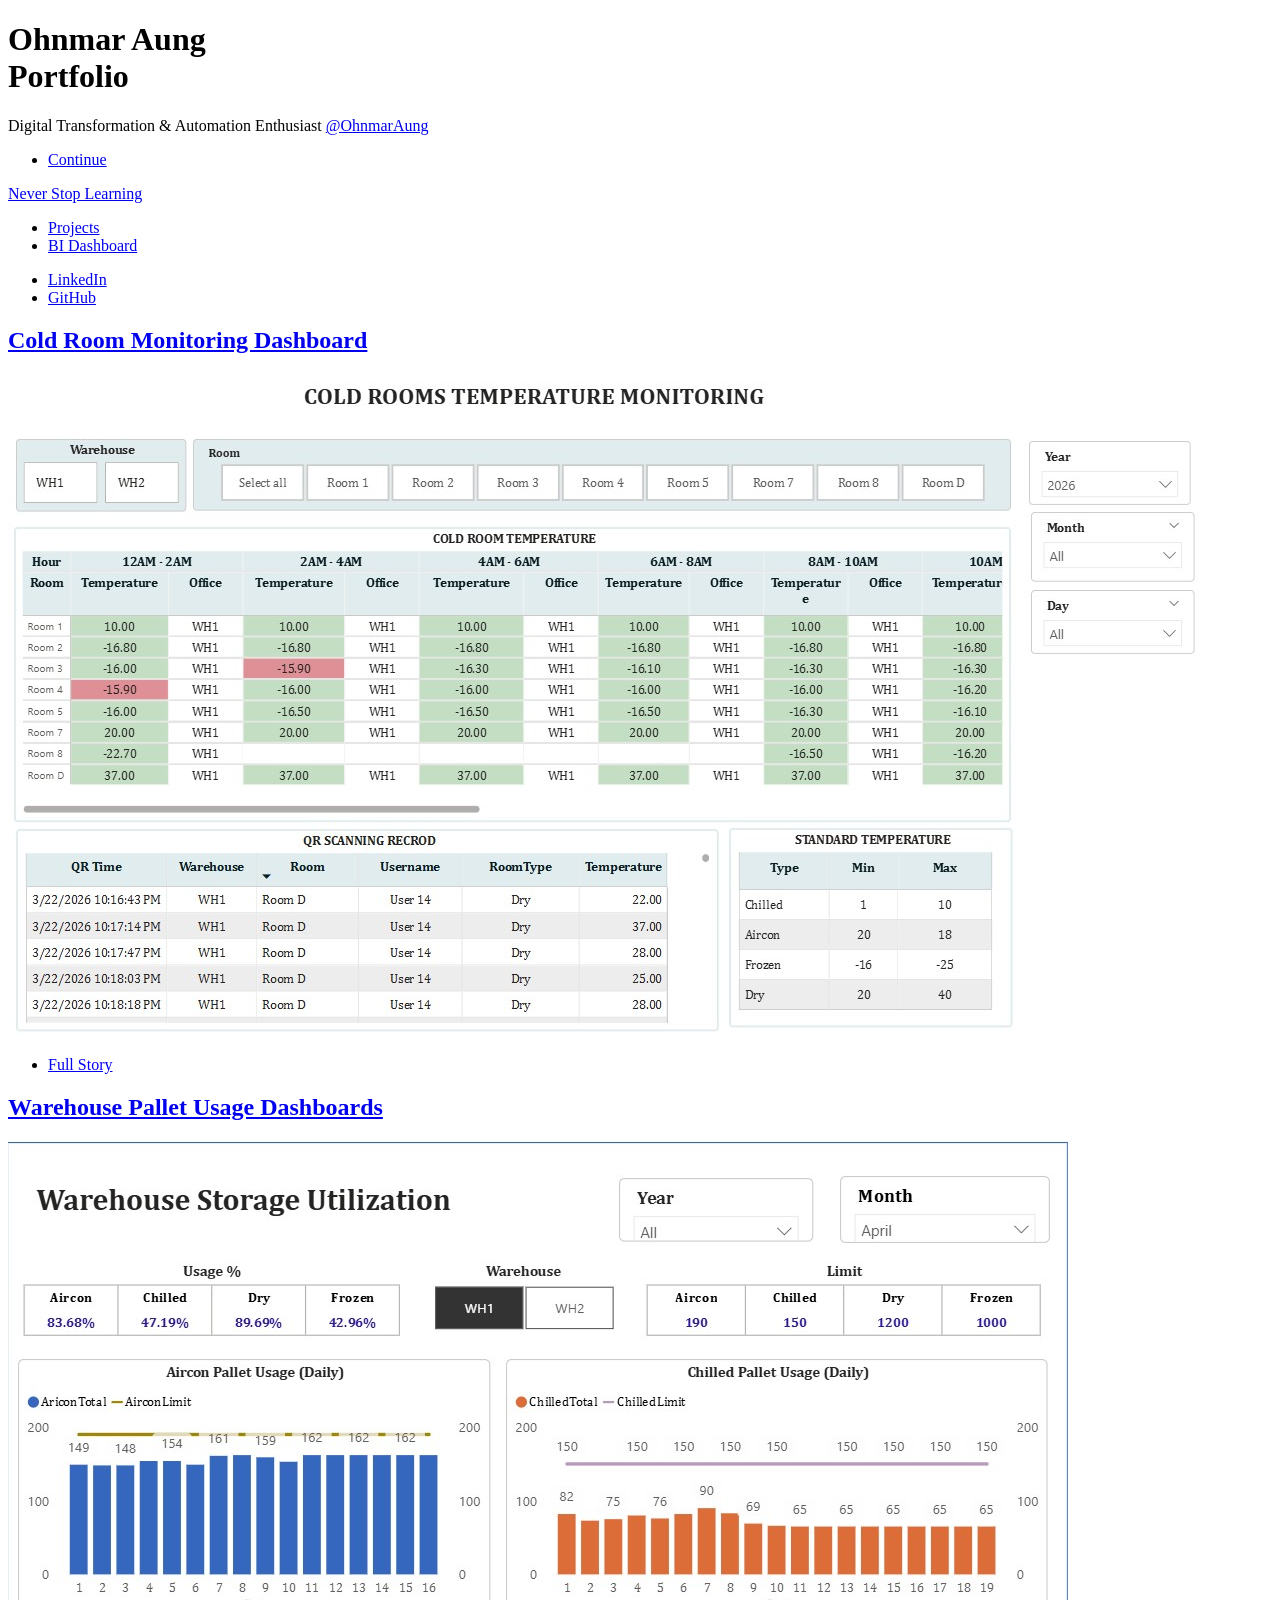
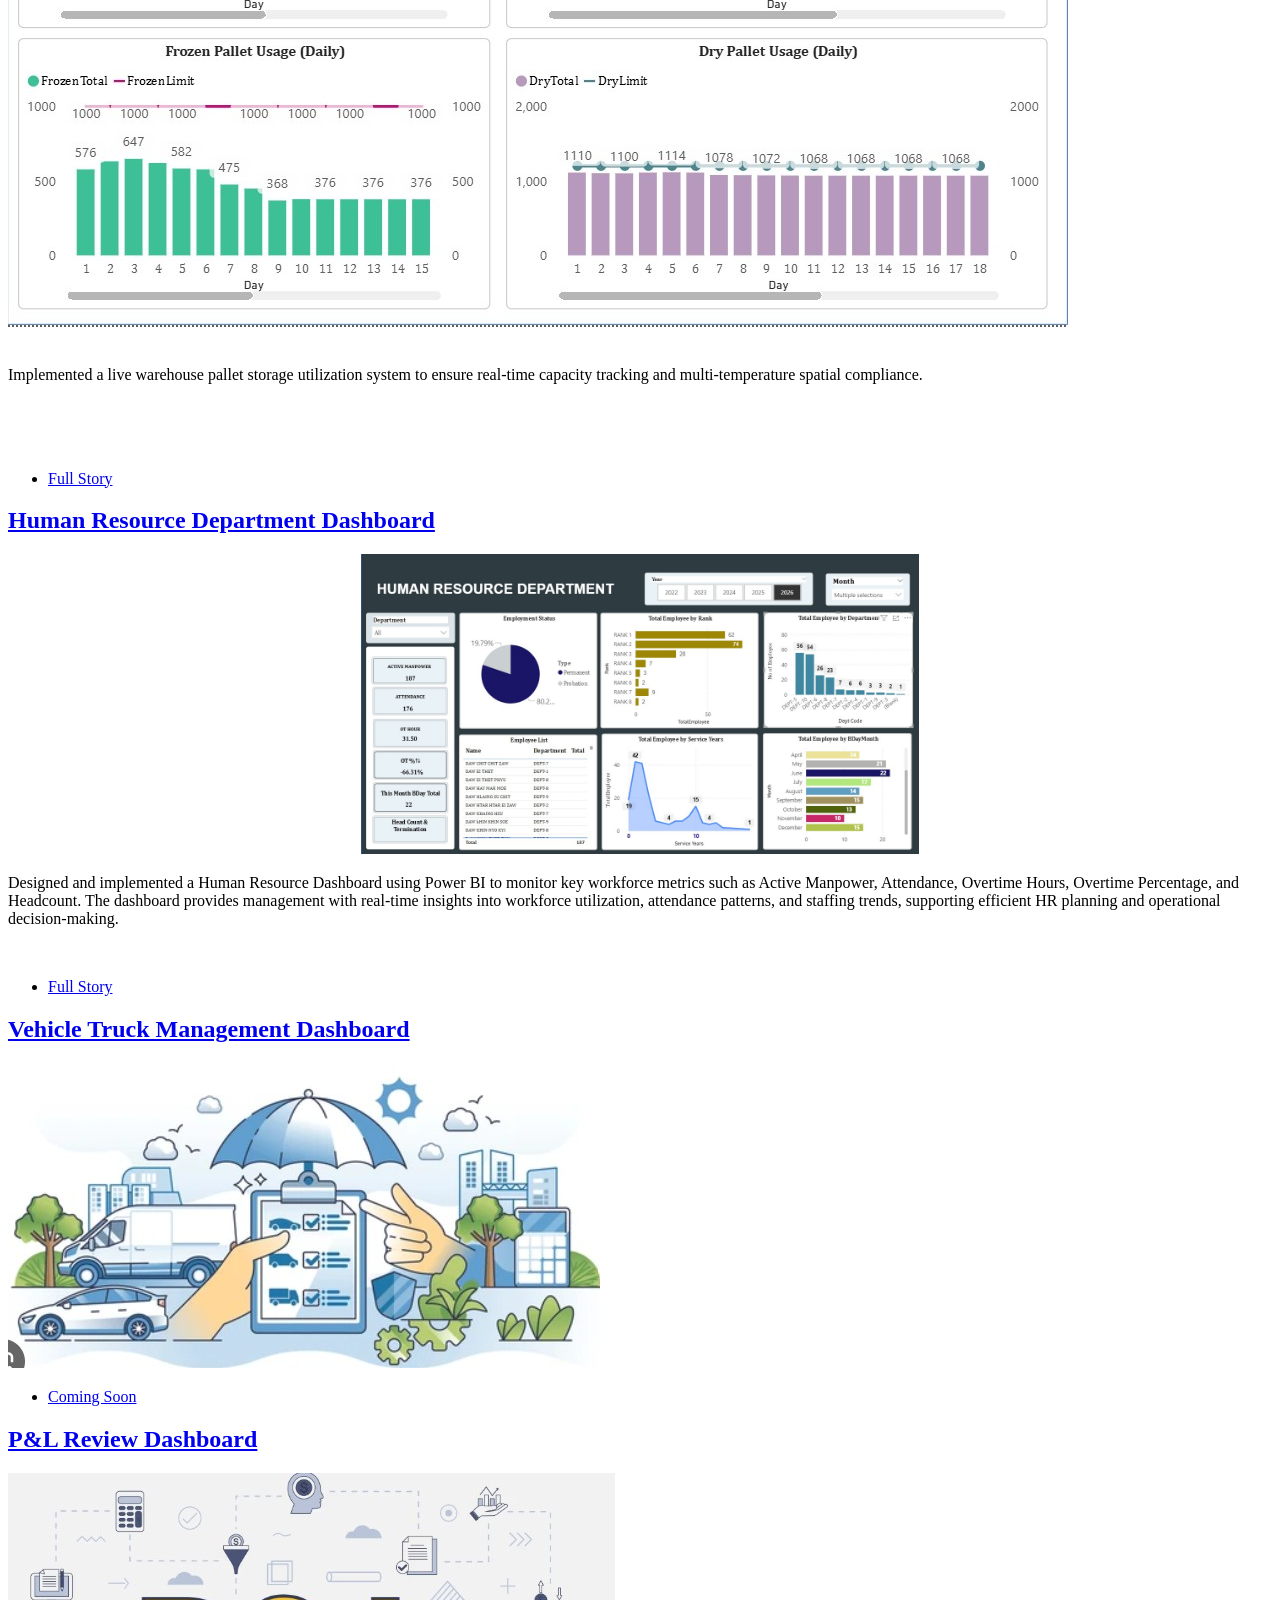
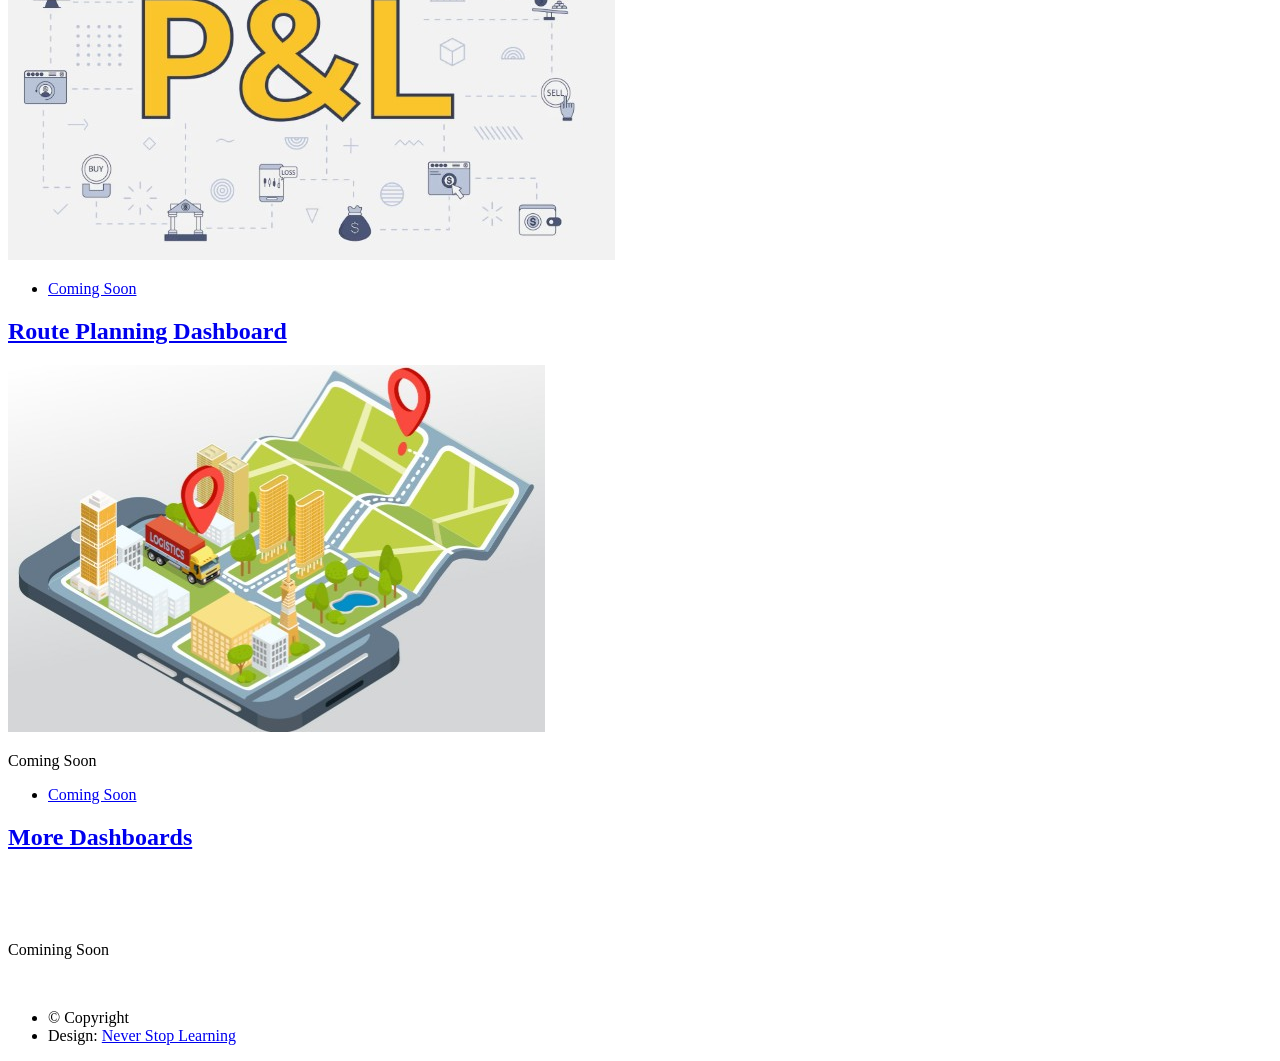
==== commit 16d0aa45: "update bi.html" ====
--- a/bi.html
+++ b/bi.html
@@ -59,7 +59,7 @@
 								</header>
 								<a href="#" class="image main"><img src="images/coldroomtemp.jpg" alt="" /></a>
 								<ul class="actions special">
-									<!--<li><a href="https://github.com/paenilay/PortfolioProjects/blob/main/Payment_Automation_DOA_Workflow.md" class="button large">Full Story</a></li>--!>
+									<li><a href="cold.html" class="button large">Full Story</a></li>
 								</ul>
 							</article>
 
@@ -72,8 +72,11 @@
 									</header>
 									<a href="#" class="image fit"><img src="images/pallet.jpg" alt="" /></a>
 									<br><br>
-									<p>Implemented a live cold room temperature monitoring system to ensure real-time tracking and temperature compliance.</p>
-									
+									<p>Implemented a live warehouse pallet storage utilization system to ensure real-time capacity tracking and multi-temperature spatial compliance.</p>
+									<br><br><br>
+									<ul class="actions special">
+									<li><a href="wh.html" class="button large">Full Story</a></li>
+								</ul>
 								</article>
 								<article>
 									<header>
@@ -104,7 +107,9 @@
 									<p>Designed and implemented a Human Resource Dashboard using Power BI to monitor key workforce metrics such as Active Manpower, Attendance, Overtime Hours, Overtime Percentage, and Headcount. The dashboard provides management with real-time insights into workforce utilization, attendance patterns, and staffing trends, supporting efficient HR planning and operational decision-making.
 </p>
 									<br>
-									
+								<ul class="actions special">
+										<li><a href="hr.html" class="button">Full Story</a></li>
+									</ul>
 								</article>
 								<article>
 									<header>
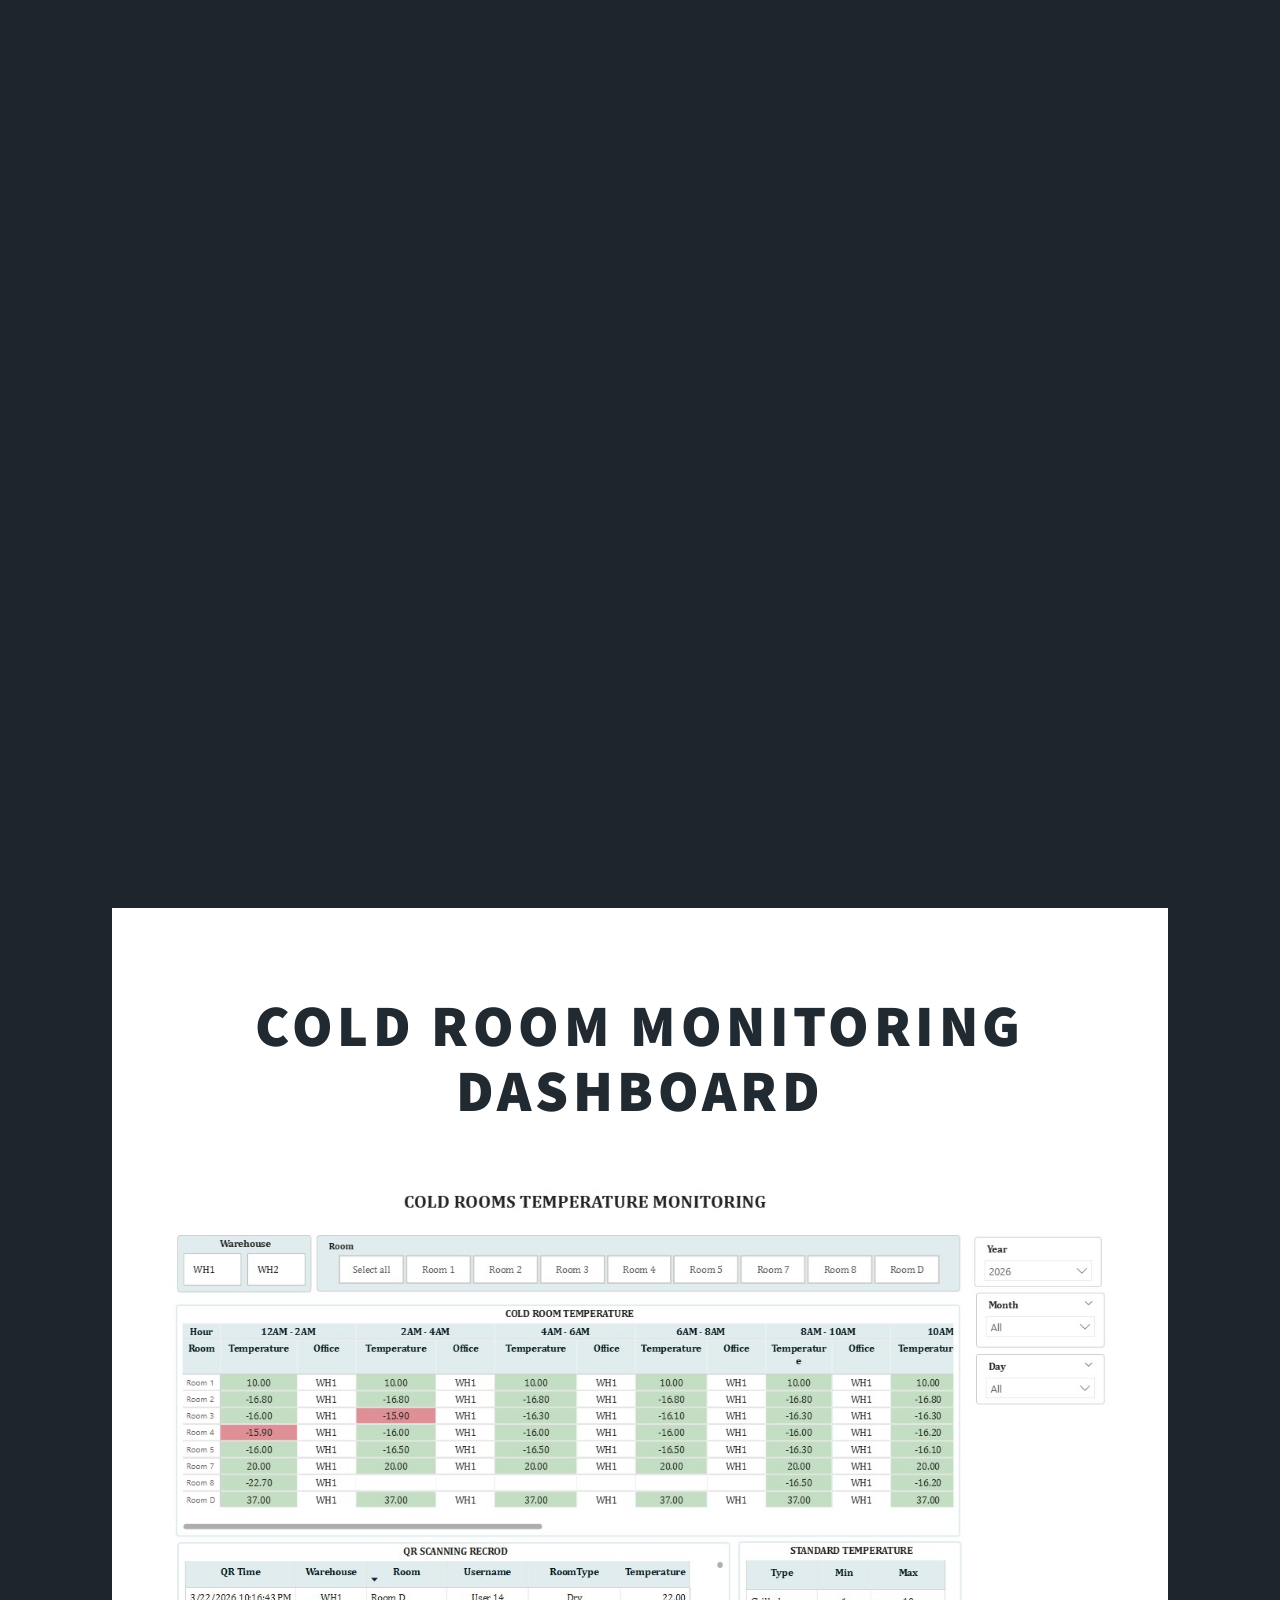
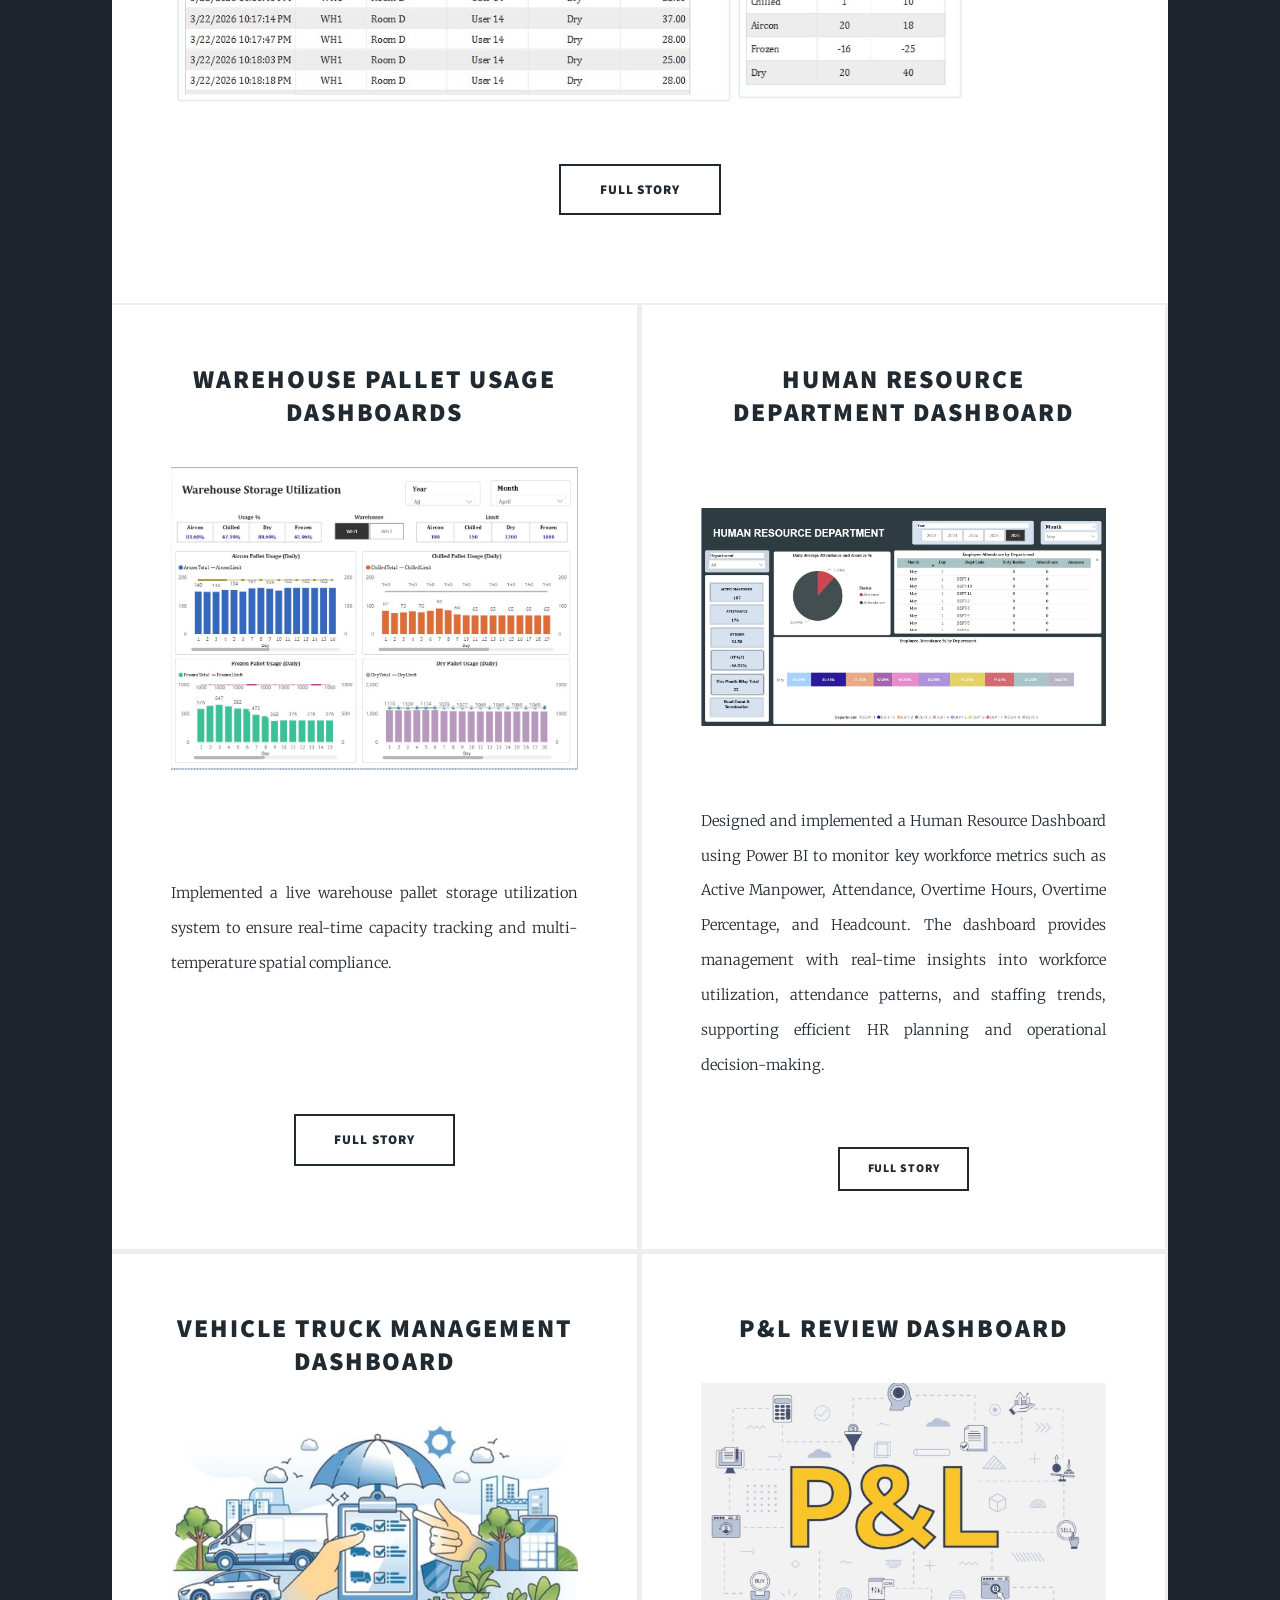
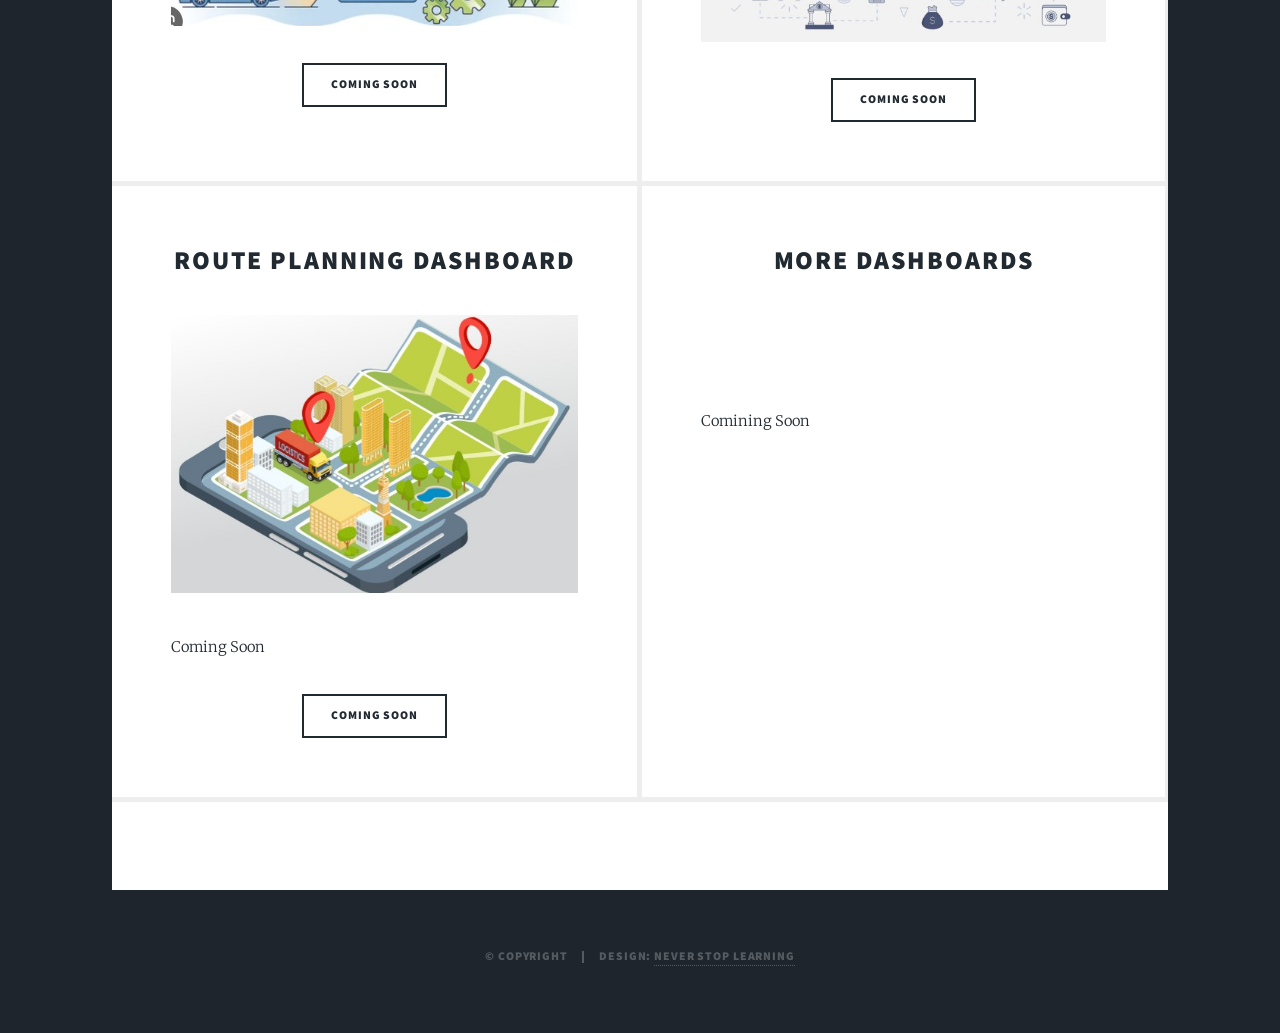
==== commit add62334: "replacing bi.html and index.html" ====
--- a/bi.html
+++ b/bi.html
@@ -21,7 +21,7 @@
 					<div id="intro">
 						<h1>Ohnmar Aung<br/> 
 						Portfolio</h1>
-						<p>Digital Transformation & Automation Enthusiast <a href="https://twitter.com/ajlkn">@OhnmarAung</a> </p>
+						<p>Digital Transformation & Automation Enthusiast <a href="https://github.com/paenilay/portfolio">@OhnmarAung</a> </p>
 						<ul class="actions">
 							<li><a href="#header" class="button icon solid solo fa-arrow-down scrolly">Continue</a></li>
 						</ul>
--- a/assets/css/main.css
+++ b/assets/css/main.css
@@ -1,10 +1,17 @@
 @import url(fontawesome-all.min.css);
 @import url("https://fonts.googleapis.com/css?family=Merriweather:300,700,300italic,700italic|Source+Sans+Pro:900");
 
-/*
-	Massively by HTML5 UP
-	html5up.net | @ajlkn
-	Free for personal and commercial use under the CCA 3.0 license (html5up.net/license)
+<<<<<<< HEAD
+/*
+	Massively by HTML5 UP
+	html5up.net | @ajlkn
+	Free for personal and commercial use under the CCA 3.0 license (html5up.net/license)
+=======
+/*
+	Massively by HTML5 UP
+	html5up.net | @ajlkn
+	Free for personal and commercial use under the CCA 3.0 license (html5up.net/license)
+>>>>>>> 16d0aa45b314eacc4de9295ef17792e6e066c254
 */
 
 html, body, div, span, applet, object,
--- a/assets/css/noscript.css
+++ b/assets/css/noscript.css
@@ -1,9 +1,16 @@
 @import url(font-awesome.min.css);
 
-/*
-	Massively by HTML5 UP
-	html5up.net | @ajlkn
-	Free for personal and commercial use under the CCA 3.0 license (html5up.net/license)
+<<<<<<< HEAD
+/*
+	Massively by HTML5 UP
+	html5up.net | @ajlkn
+	Free for personal and commercial use under the CCA 3.0 license (html5up.net/license)
+=======
+/*
+	Massively by HTML5 UP
+	html5up.net | @ajlkn
+	Free for personal and commercial use under the CCA 3.0 license (html5up.net/license)
+>>>>>>> 16d0aa45b314eacc4de9295ef17792e6e066c254
 */
 
 /* Wrapper */
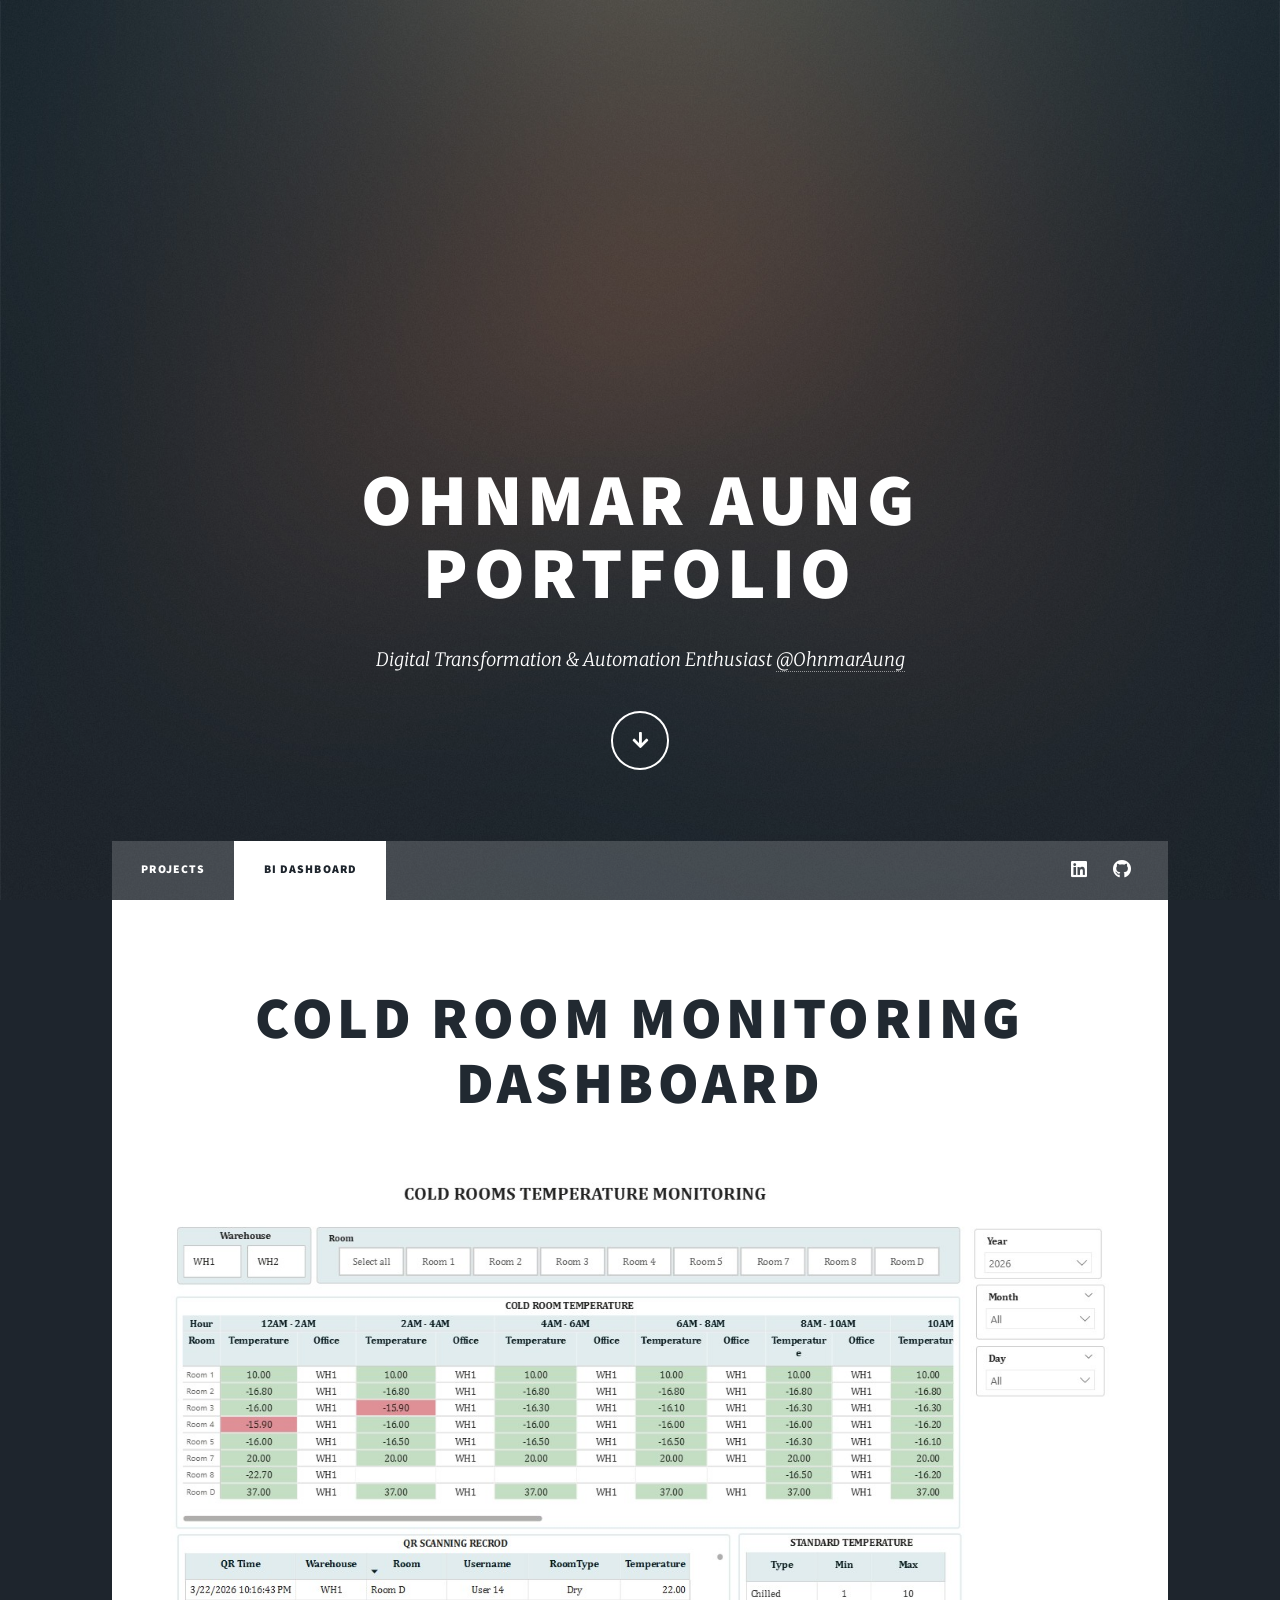
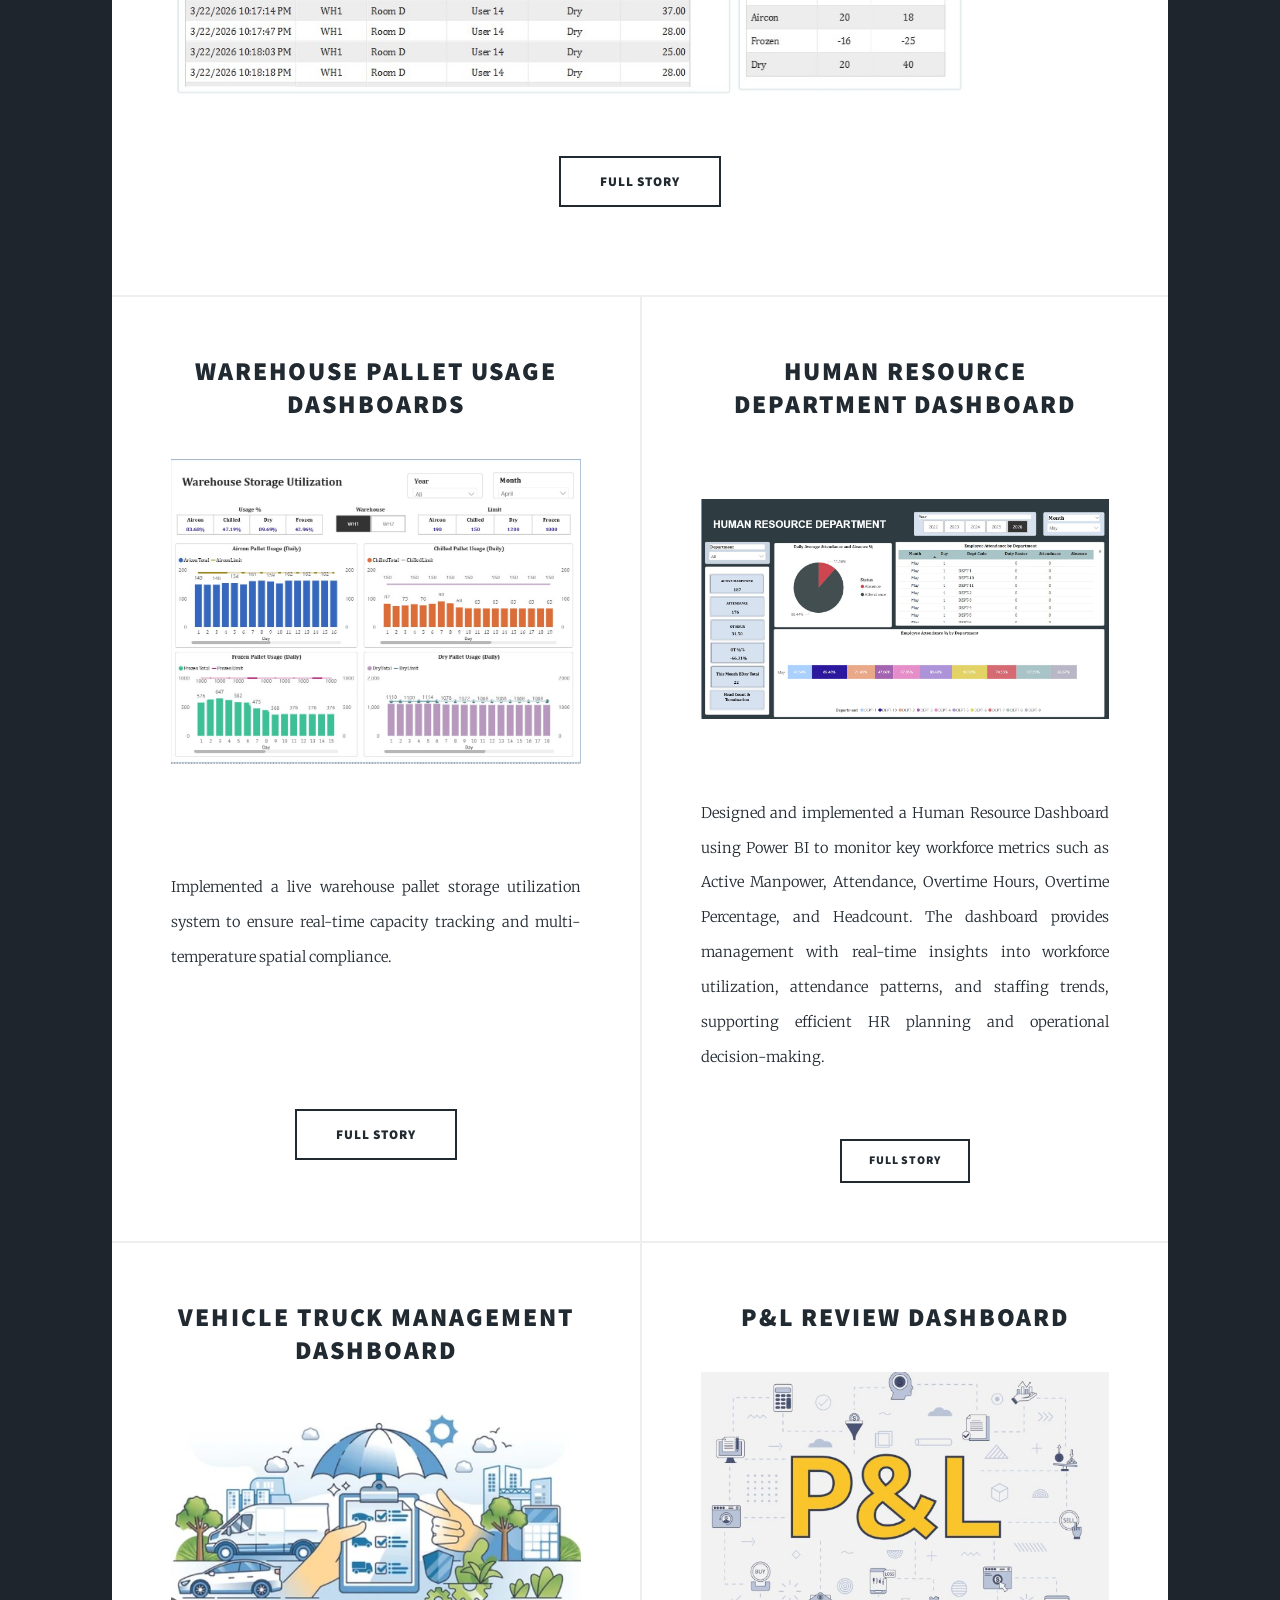
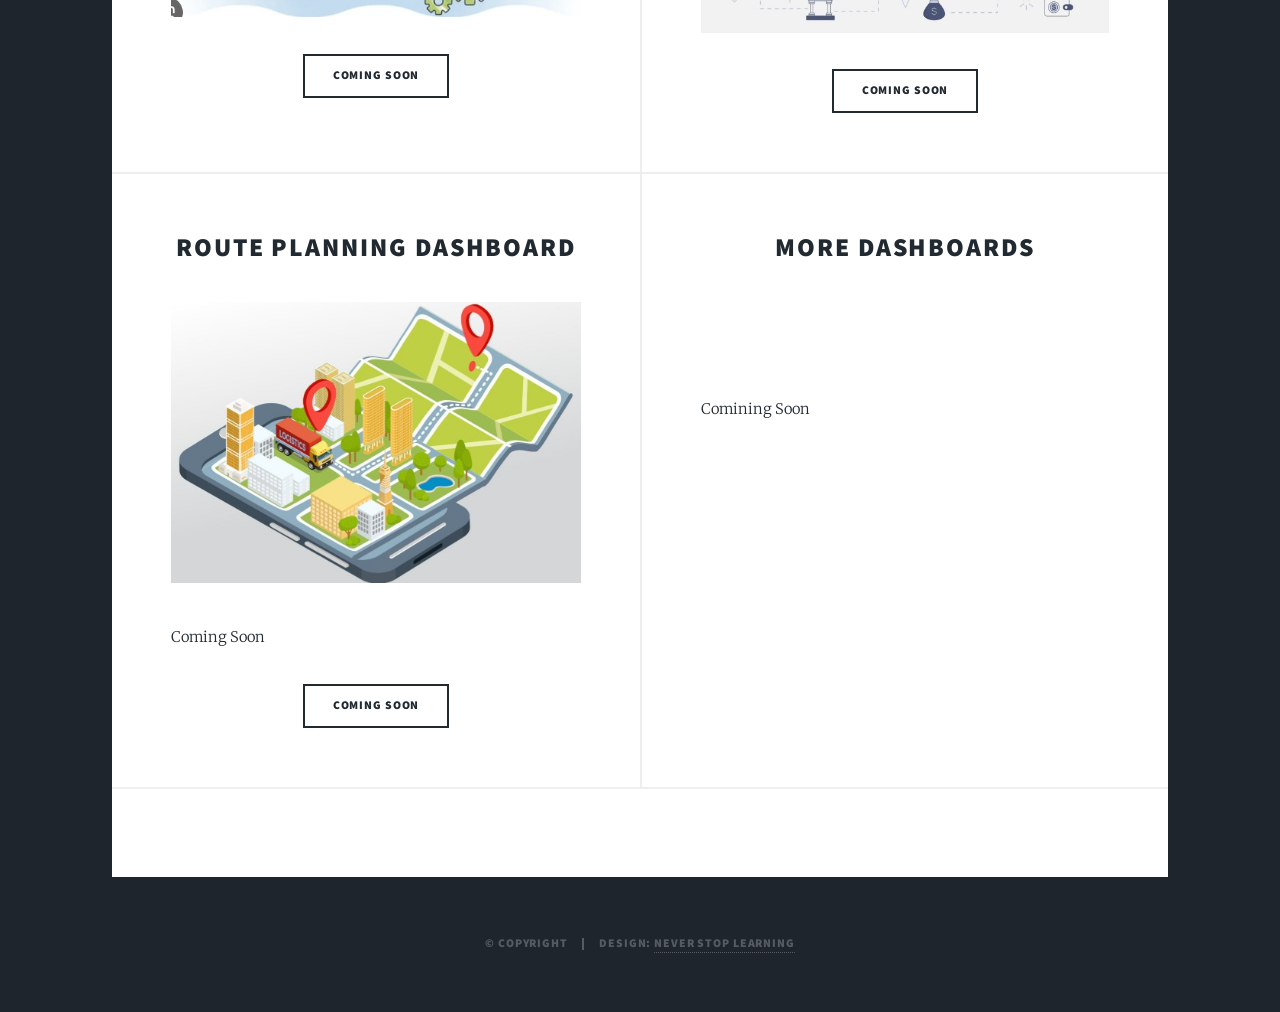
==== commit 3d0eb2cc: "update linkedin url and github url" ====
--- a/bi.html
+++ b/bi.html
@@ -21,7 +21,7 @@
 					<div id="intro">
 						<h1>Ohnmar Aung<br/> 
 						Portfolio</h1>
-						<p>Digital Transformation & Automation Enthusiast <a href="https://github.com/paenilay/portfolio">@OhnmarAung</a> </p>
+						<p>Digital Transformation & Automation Enthusiast <a href="https://github.com/paenilay">@OhnmarAung</a> </p>
 						<ul class="actions">
 							<li><a href="#header" class="button icon solid solo fa-arrow-down scrolly">Continue</a></li>
 						</ul>
@@ -42,8 +42,8 @@
 						<ul class="icons">
 						
 							
-							<li><a href="#" class="icon brands fa-linkedin"><span class="label">LinkedIn</span></a></li>
-							<li><a href="#" class="icon brands fa-github"><span class="label">GitHub</span></a></li>
+							<li><a href="https://linkedin.com/in/ohnmar-aung" class="icon brands fa-linkedin"><span class="label">LinkedIn</span></a></li>
+							<li><a href="https://github.com/paenilay" class="icon brands fa-github"><span class="label">GitHub</span></a></li>
 						</ul>
 					</nav>
 
--- a/assets/css/main.css
+++ b/assets/css/main.css
@@ -1,17 +1,10 @@
 @import url(fontawesome-all.min.css);
 @import url("https://fonts.googleapis.com/css?family=Merriweather:300,700,300italic,700italic|Source+Sans+Pro:900");
 
-<<<<<<< HEAD
 /*
 	Massively by HTML5 UP
 	html5up.net | @ajlkn
 	Free for personal and commercial use under the CCA 3.0 license (html5up.net/license)
-=======
-/*
-	Massively by HTML5 UP
-	html5up.net | @ajlkn
-	Free for personal and commercial use under the CCA 3.0 license (html5up.net/license)
->>>>>>> 16d0aa45b314eacc4de9295ef17792e6e066c254
 */
 
 html, body, div, span, applet, object,
--- a/assets/css/noscript.css
+++ b/assets/css/noscript.css
@@ -1,16 +1,9 @@
 @import url(font-awesome.min.css);
 
-<<<<<<< HEAD
 /*
 	Massively by HTML5 UP
 	html5up.net | @ajlkn
 	Free for personal and commercial use under the CCA 3.0 license (html5up.net/license)
-=======
-/*
-	Massively by HTML5 UP
-	html5up.net | @ajlkn
-	Free for personal and commercial use under the CCA 3.0 license (html5up.net/license)
->>>>>>> 16d0aa45b314eacc4de9295ef17792e6e066c254
 */
 
 /* Wrapper */
